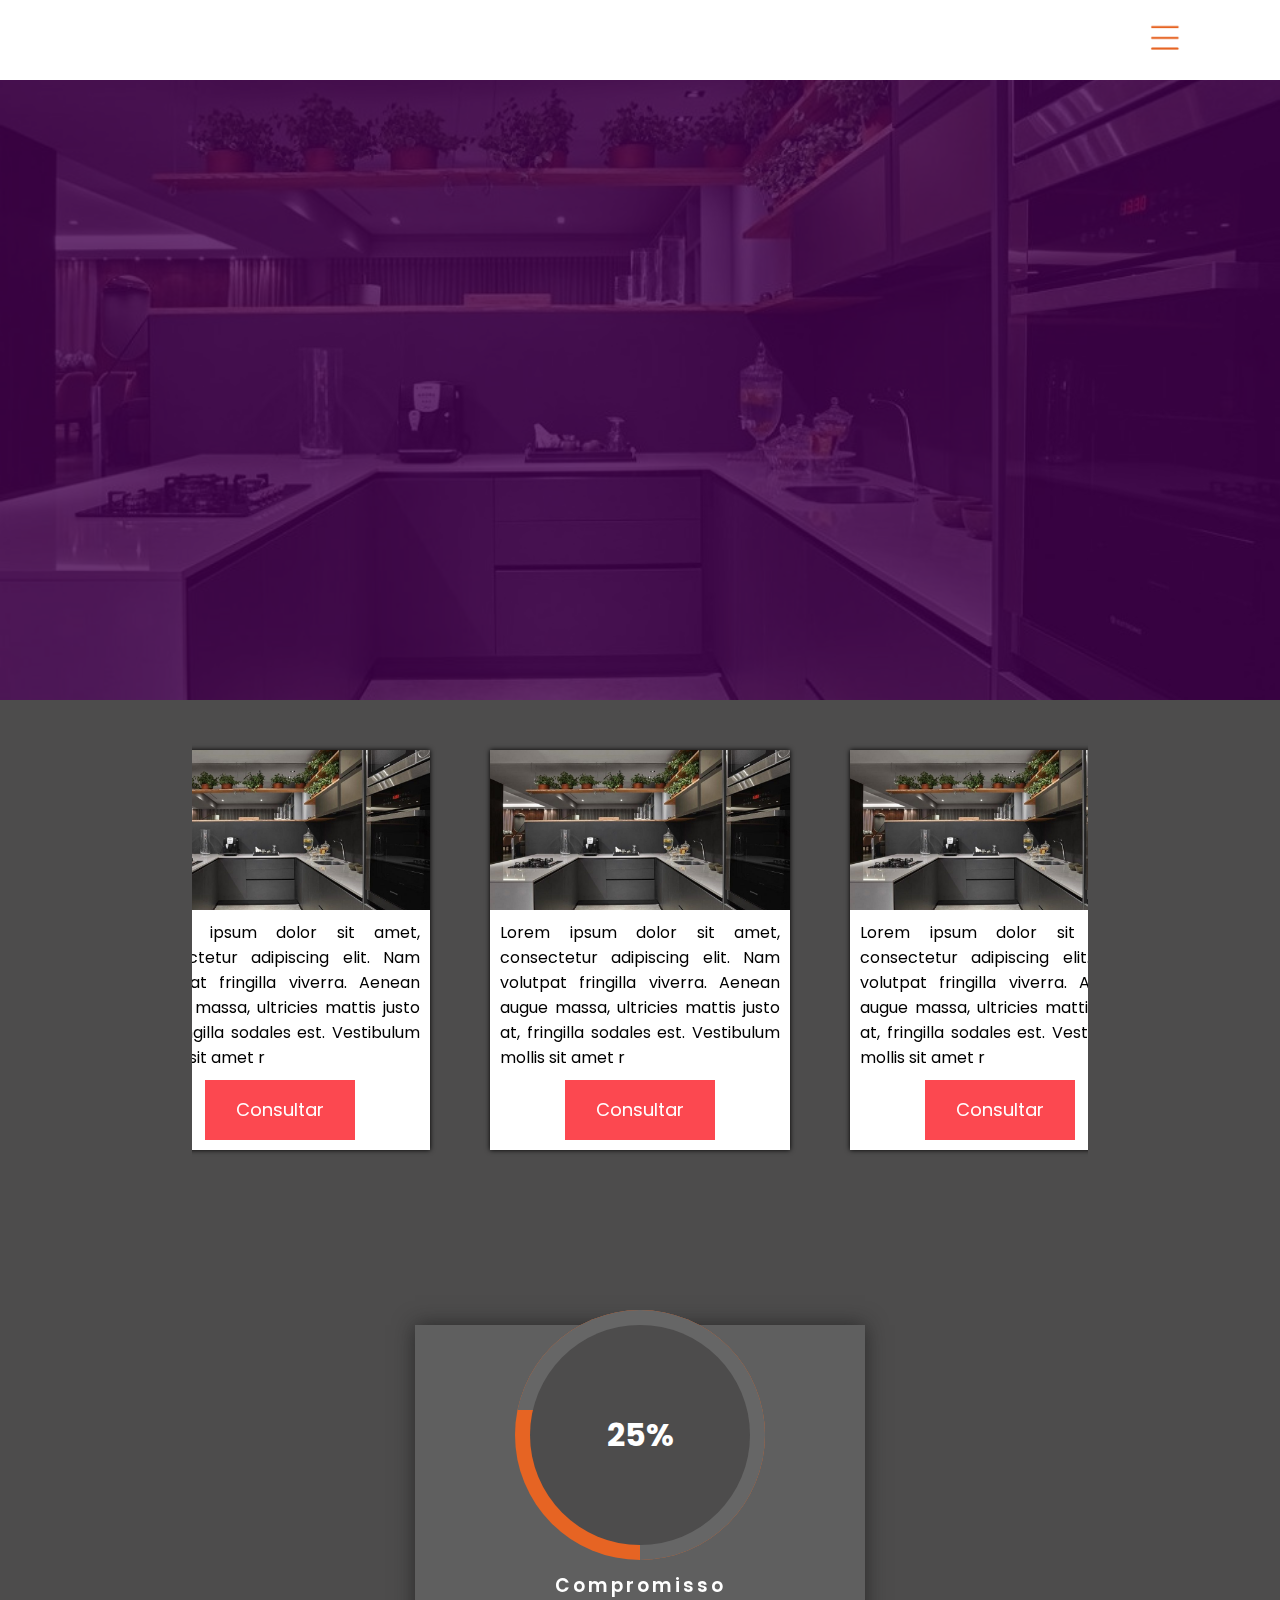
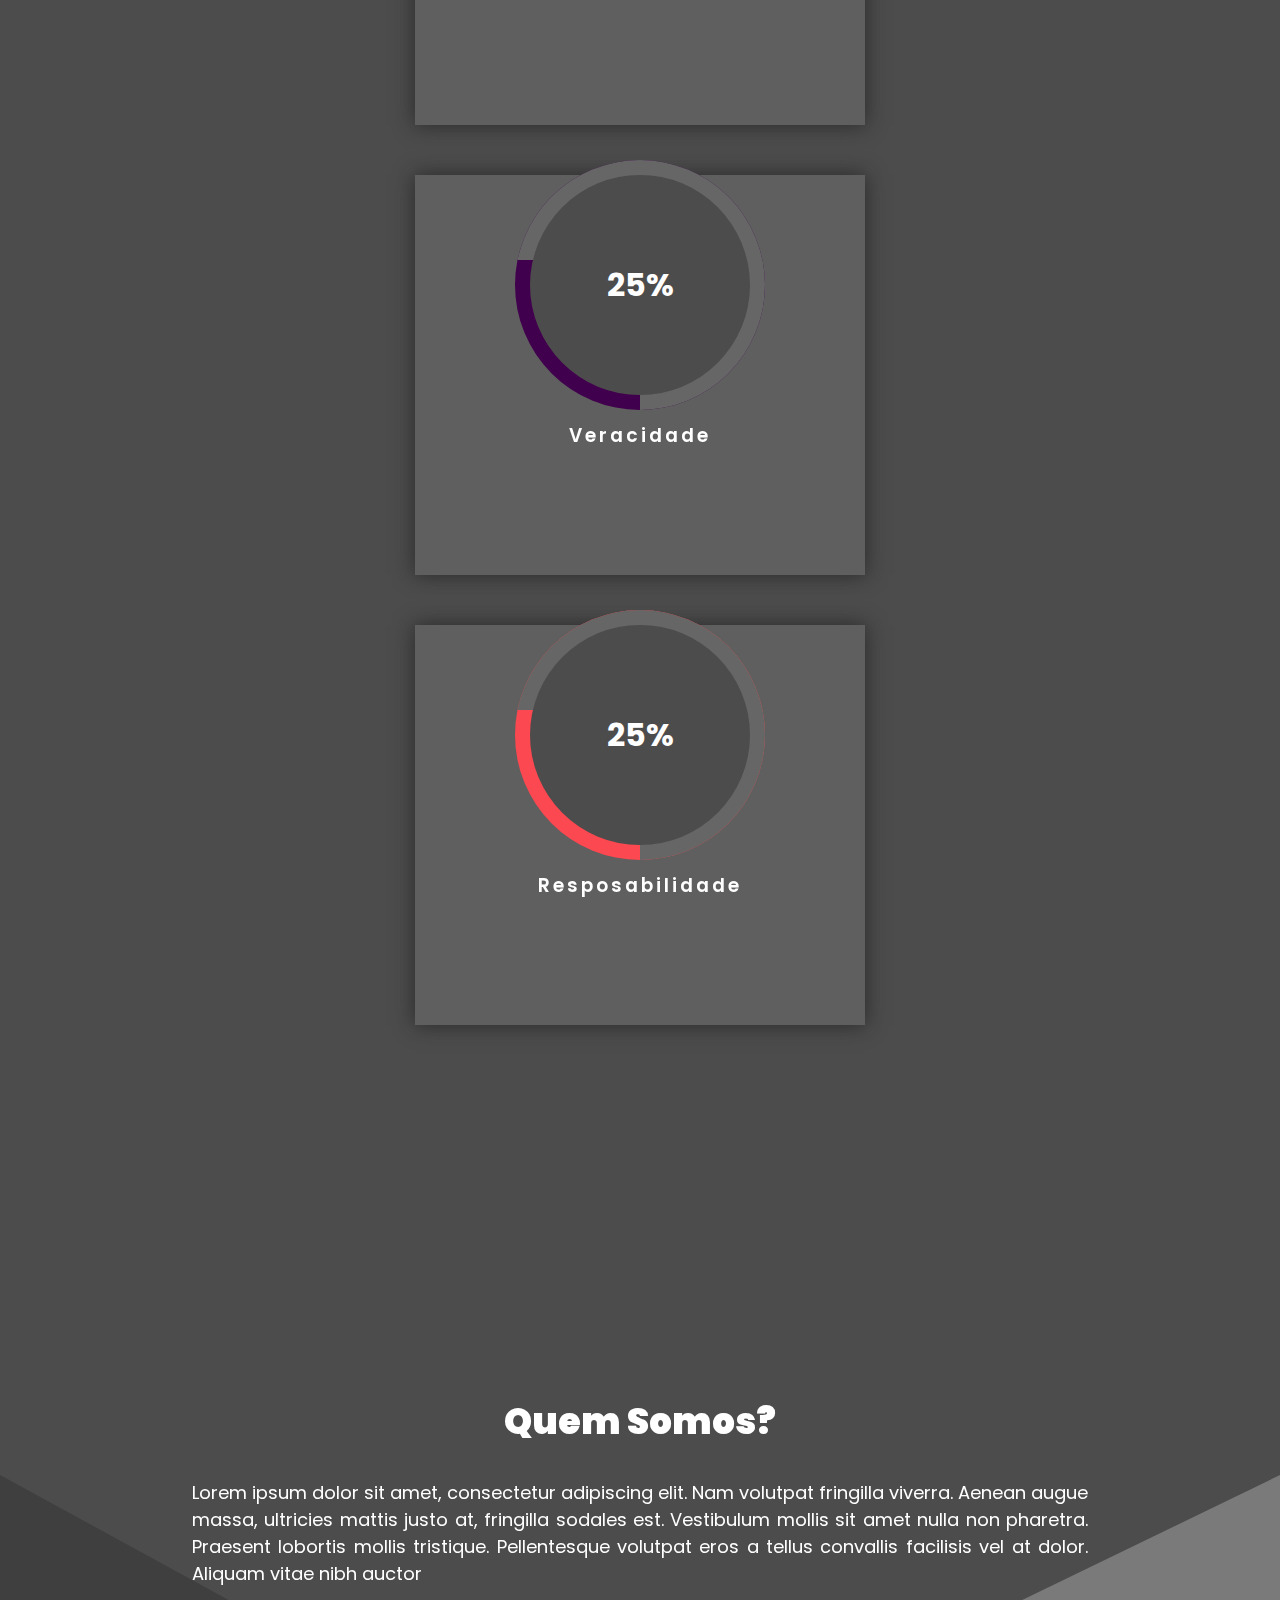
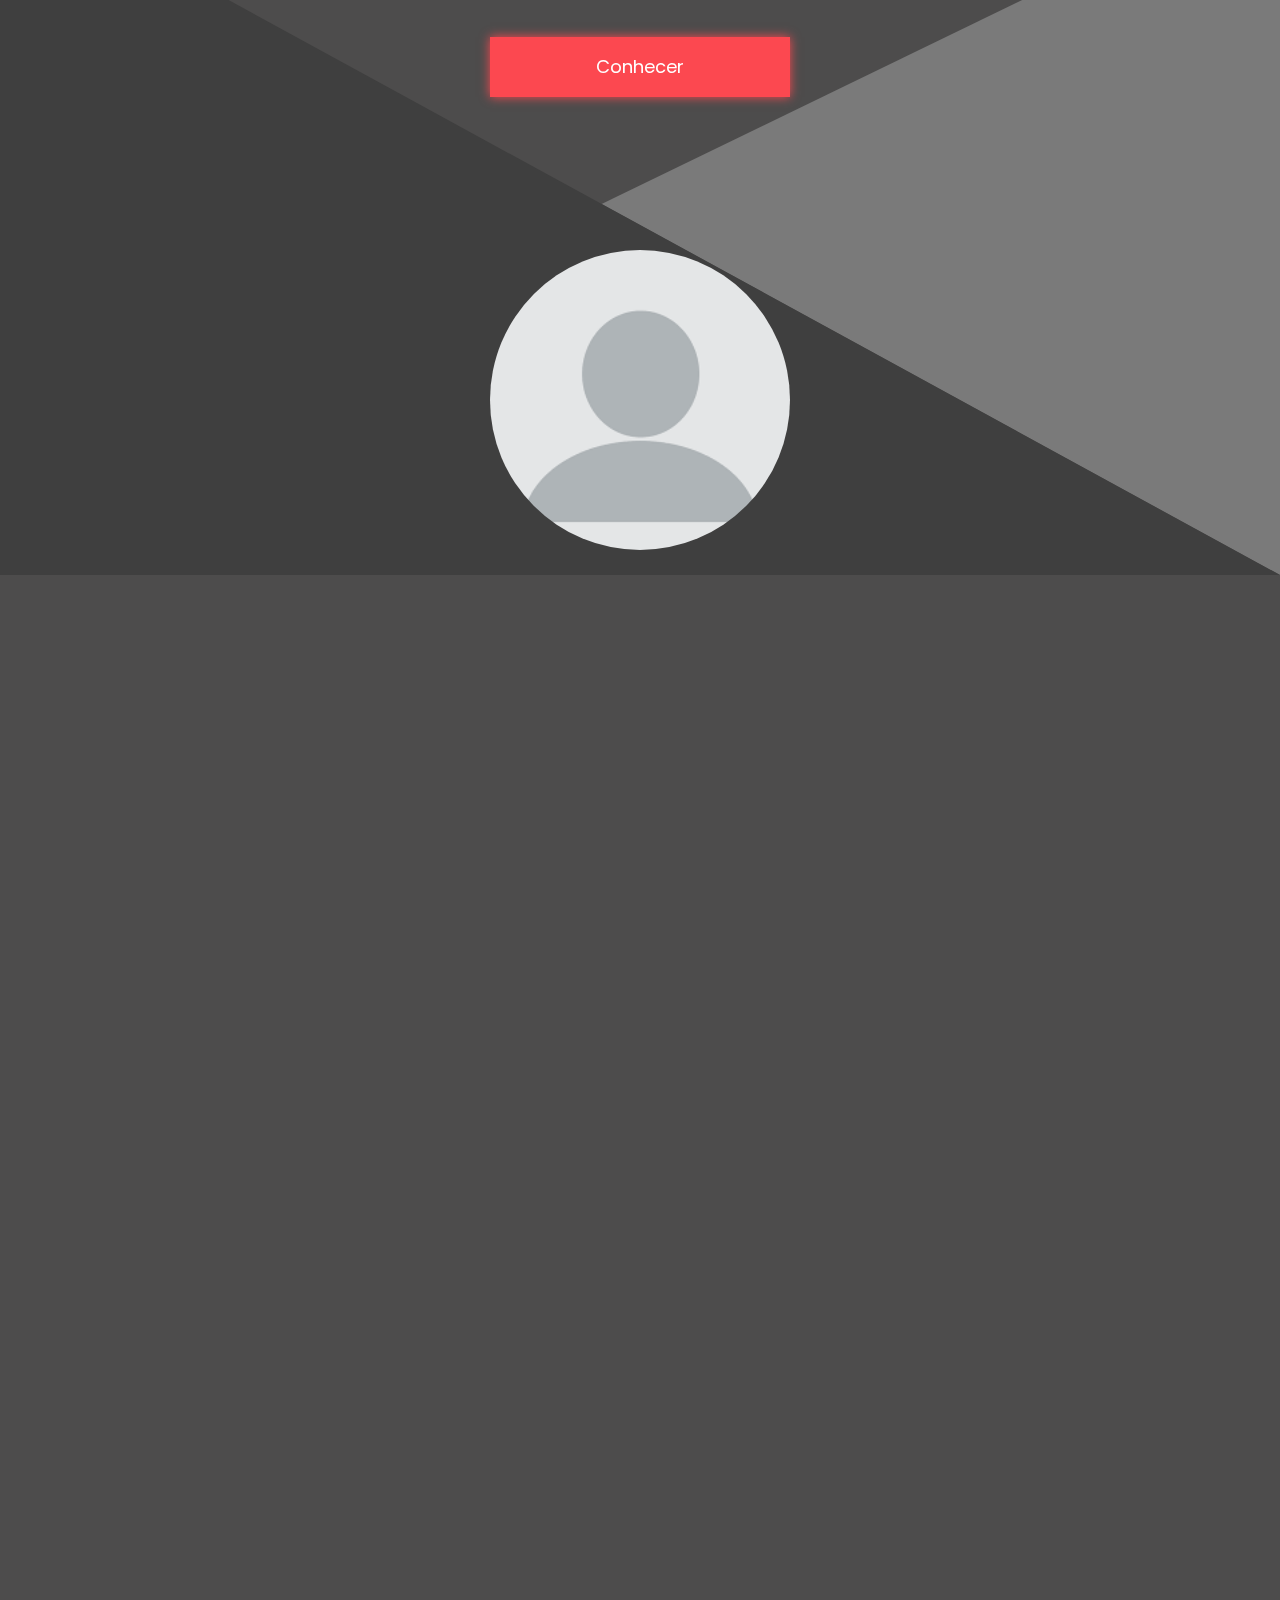
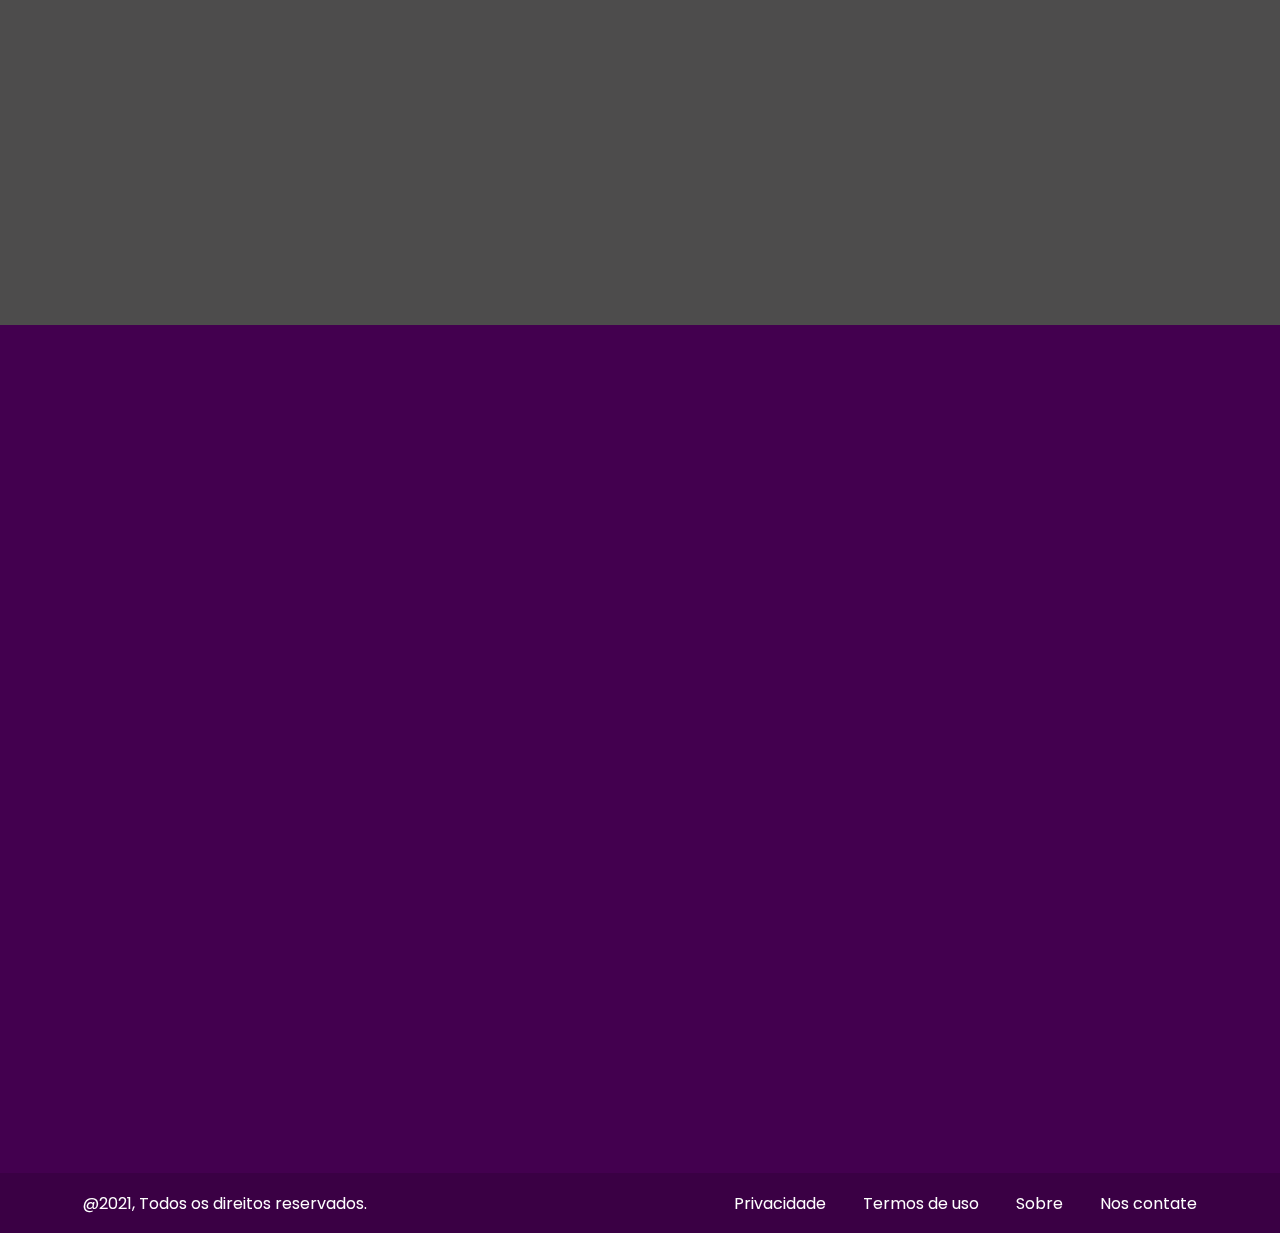
==== index.html @ 2733a9a0 "primeiro commit" ====
<!DOCTYPE html>
<html lang="en">
<head>
    <meta charset="UTF-8">
    <meta name="viewport" content="width=device-width, initial-scale=1.0">
    <link rel="stylesheet" href="css/styleMain.css">
    <link rel="stylesheet" href="css/styleFeed.css">
    <link rel="stylesheet" href="css/responsive.css">
    <link rel="stylesheet" href="css/circle.css">
    <link rel="stylesheet" href="css/furniture.css">
    <title>Central móveis</title>
</head>
<body>
    <div class="floating" id="contact-floating">
        <div class="contact-floating">
            <div class="x" >
                <img src="/img/close.png" alt="x" onclick="toggleDiv()">
            </div>
            <div class="logo">

            </div>
            <div class="align">
                
                <div class="contact">
                    <div class="whatsapp">
                        <img src="/img/whatsapp-logo.png" alt="WhatsApp">
                        <p>(XX) X XXXX XXXX</p>
                    </div>
                    <div class="instagram">
                        <img src="/img/instagram-logo.png" alt="Instagram">
                        <p>@XXXXXXXXXXXX</p>
                    </div>

                </div>
                <div class="loc">
                    <div class="txt">
                        <p>Ou venha nos fazer uma visita!</p>
                    </div>
                    <div class="location">
                        <img src="/img/loc.png" alt="loc">
                        <p>R. XXXXXXXX XXXX nº XXXX</p>
                    </div>
                </div>
            </div>
        </div>
    </div>
    <header id="header">
        <div class="menu">
            <nav class="nav-links">

                <ul class="menuHide">
                    <li><a href="">Home</a></li>
                    <li><a href="#furnitures">Produtos</a></li>
                    <li><a id="scrollSobre" href="#sobre">Sobre</a></li>
                    <li><a href ="#contact-floating" onclick = "toggleDiv()">Contatos </a></li >
                </ul>

                <ul id="menuOn">
                    <li><a href="">Home</a></li>
                    <li><a href="#furnitures">Produtos</a></li>
                    <li><a id="scrollSobre" href="#sobre">Sobre</a></li>
                    <li><a href="#contact-floating" onclick = "toggleDiv()">Contatos</a ></li >
                </ul>

                <div class="btn">
                    <a href="#post" class="a">
                        <button>
                            <p>Ver Produtos</p>
                        </button>
                    </a>
                </div>

                <div class="hamburguer">
                    <button onclick="menuOn();">
                        <img src="img/hamburguer.png" alt="">
                    </button>
                </div>

            </nav>
        </div>
    </header>
    
    <section class="image-scroll">
        <div class="container-message">
            <div class="image">
                <img class="imagem animation" src="img/cozinha.jpg" alt="sem corespondência">
                <img class="imagem" src="img/slide1.jfif" alt="sem corespondência">
                <img class="imagem" src="img/slide2.jfif" alt="sem corespondência">
                <img class="imagem" src="img/slide3.jfif" alt="sem corespondência">

                <div class="text">
                    <div class="txt">
                        <div class="title" style="display: none;">   
                            <p>Lorem ipsum libero aenean</p>
                        </div>
                        <div class="text-hover">
                            <p>Renove seus móveis</br>Pagando</p>
                        </div>
                        <div class="text-hover-2">
                            <p><strong>Barato</strong></p>
                        </div>
                    </div>
                    <a href="#post" class="a">
                        <div class="btn-hover" id="post">
                            <button>
                                <p>Ver Produtos</p>
                            </button>
                        </div>
                    </a>
                </div>
            </div>
        </div>
    </section>
    

    <div class="container-feed">
        <!-- <div>
            <h1>timeline</h1>
        </div> -->
        <div class="container-posts" >

            <div class="post" >

                <div id="backgroundImage" class="photo">
                    <img id="expandImage" onclick="expand();" src="/img/cozinha.jpg" alt="">
                </div>

                <div class="desc">
                    <p>Lorem ipsum dolor sit amet, consectetur
                    adipiscing elit. Nam volutpat fringilla viverra.
                    Aenean augue massa, ultricies mattis justo at, 
                    fringilla sodales est. Vestibulum mollis sit amet r</p>
                </div>
                <div class="button">
                    <button>
                        Consultar
                    </button>
                </div>
            </div>

            <div class="post">

                <div id="backgroundImage" class="photo">
                    <img id="expandImage" onclick="expand();" src="/img/cozinha.jpg" alt="">
                </div>

                <div class="desc">
                    <p>Lorem ipsum dolor sit amet, consectetur
                    adipiscing elit. Nam volutpat fringilla viverra.
                    Aenean augue massa, ultricies mattis justo at, 
                    fringilla sodales est. Vestibulum mollis sit amet r</p>
                </div>
                <div class="button">
                    <button>
                        Consultar
                    </button>
                </div>
            </div>

            <div class="post">

                <div id="backgroundImage" class="photo">
                    <img id="expandImage" onclick="expand();" src="/img/cozinha.jpg" alt="">
                </div>

                <div class="desc">
                    <p>Lorem ipsum dolor sit amet, consectetur
                    adipiscing elit. Nam volutpat fringilla viverra.
                    Aenean augue massa, ultricies mattis justo at, 
                    fringilla sodales est. Vestibulum mollis sit amet r</p>
                </div>
                <div class="button">
                    <button>
                        Consultar
                    </button>
                </div>
            </div>


            <div class="post">

                <div id="backgroundImage" class="photo">
                    <img id="expandImage" onclick="expand();" src="/img/cozinha.jpg" alt="">
                </div>

                <div class="desc">
                    <p>Lorem ipsum dolor sit amet, consectetur
                    adipiscing elit. Nam volutpat fringilla viverra.
                    Aenean augue massa, ultricies mattis justo at, 
                    fringilla sodales est. Vestibulum mollis sit amet r</p>
                </div>
                <div class="button">
                    <button>
                        Consultar
                    </button>
                </div>
            </div>


            <div class="post">

                <div id="backgroundImage" class="photo">
                    <img id="expandImage" onclick="expand();" src="/img/cozinha.jpg" alt="">
                </div>

                <div class="desc">
                    <p>Lorem ipsum dolor sit amet, consectetur
                    adipiscing elit. Nam volutpat fringilla viverra.
                    Aenean augue massa, ultricies mattis justo at, 
                    fringilla sodales est. Vestibulum mollis sit amet r</p>
                </div>
                <div class="button">
                    <button>
                        Consultar
                    </button>
                </div>
            </div>

            <div class="post">

                <div id="backgroundImage" class="photo">
                    <img id="expandImage" onclick="expand();" src="/img/cozinha.jpg" alt="">
                </div>

                <div class="desc">
                    <p>Lorem ipsum dolor sit amet, consectetur
                    adipiscing elit. Nam volutpat fringilla viverra.
                    Aenean augue massa, ultricies mattis justo at, 
                    fringilla sodales est. Vestibulum mollis sit amet r</p>
                </div>
                <div class="button">
                    <button>
                        Consultar
                    </button>
                </div>
            </div>


            <div class="post">

                <div id="backgroundImage" class="photo">
                    <img id="expandImage" onclick="expand();" src="/img/cozinha.jpg" alt="">
                </div>

                <div class="desc">
                    <p>Lorem ipsum dolor sit amet, consectetur
                    adipiscing elit. Nam volutpat fringilla viverra.
                    Aenean augue massa, ultricies mattis justo at, 
                    fringilla sodales est. Vestibulum mollis sit amet r</p>
                </div>
                <div class="button">
                    <button>
                        Consultar
                    </button>
                </div>
            </div>

            <div class="post">

                <div id="backgroundImage" class="photo">
                    <img id="expandImage" onclick="expand();" src="/img/cozinha.jpg" alt="">
                </div>

                <div class="desc">
                    <p>Lorem ipsum dolor sit amet, consectetur
                    adipiscing elit. Nam volutpat fringilla viverra.
                    Aenean augue massa, ultricies mattis justo at, 
                    fringilla sodales est. Vestibulum mollis sit amet r</p>
                </div>
                <div class="button">
                    <button>
                        Consultar
                    </button>
                </div>
            </div>

            <div class="post">

                <div id="backgroundImage" class="photo">
                    <img id="expandImage" onclick="expand();" src="/img/cozinha.jpg" alt="">
                </div>

                <div class="desc">
                    <p>Lorem ipsum dolor sit amet, consectetur
                    adipiscing elit. Nam volutpat fringilla viverra.
                    Aenean augue massa, ultricies mattis justo at, 
                    fringilla sodales est. Vestibulum mollis sit amet r</p>
                </div>
                <div class="button">
                    <button>
                        Consultar
                    </button>
                </div>
            </div>

        </div>
    </div>

    <section class="container-circle">
        <div class="container-main">
            <div class="card card-color">
                <div class="back-circle">

                    <div class="color-left left">
                        <div class="bar-progress color-progress"></div>
                    </div>

                    <div class="color-left right">
                        <div class="bar-progress color-progress"></div>
                    </div>
                    
                    <div class="progress ball">
                        <div>
                            <h1 style="color: white;" id="count1">0<span>%</span></h1>
                        </div>
    
                        <div class="name">
                            <h3>Compromisso</h3>
                        </div>
                    </div>
                </div>
            </div>

            <div class="card card-color1">
                <div class="back-circle">

                    <div class="color-midle left">
                        <div class="bar-progress color-progress"></div>
                    </div>

                    <div class="color-midle right">
                        <div class="bar-progress color-progress"></div>
                    </div>
                    
                    <div class="progress ball1">
                        <div>
                            <h1 style="color: white;" id="count2">0<span>%</span></h1>
                        </div>
    
                        <div class="name">
                            <h3>Veracidade</h3>
                        </div>
                    </div>
                </div>
            </div>

            <div class="card card-color2">
                <div class="back-circle">

                    <div class="left color-right">
                        <div class="bar-progress color-progress"></div>
                    </div>

                    <div class="right color-right">
                        <div class="bar-progress color-progress"></div>
                    </div>
                    
                    <div class="progress ball2">
                        <div>
                            <h1 style="color: white;" id="count3">0<span>%</span></h1>
                        </div>
    
                        <div class="name">
                            <h3>Resposabilidade</h3>
                        </div>
                    </div>


                </div>
            </div>

        </div>

        </div>
    </section>


    <div class="triangles">
        <div class="about-us">
            <div class="align">

                <div class="about-us-profile">
                    <h1><Strong>Quem Somos?</Strong></h1>

                    <p>Lorem ipsum dolor sit amet, consectetur
                        adipiscing elit. Nam volutpat fringilla viverra.
                        Aenean augue massa, ultricies mattis justo at, 
                        fringilla sodales est. Vestibulum mollis sit amet 
                        nulla non pharetra. Praesent lobortis mollis tristique. 
                        Pellentesque volutpat eros a tellus convallis facilisis 
                        vel at dolor. Aliquam vitae nibh auctor
                    </p>

                    <div class="button" onclick="toggleDiv()">
                        <button id="furnitures" >
                            Conhecer
                        </button>
                    </div>
                </div>

                <div class="perfil-photo">
                    <img src="/img/perfil.png" alt="sem corespondência">
                </div>
            </div>

        </div>
        <div class="rtriangle">
        </div>
        <div class="ltriangle">
        </div>
    </div>

    <div id="furniture" class="furniture-cont">
        <div class="container">
            <div class="house-fur">
                <div class="icon-house">
                    <img src="img/sofá.png" alt="">
                </div>
                <div class="text-house">
                    <p>Lorem ipsum dolor sit amet, consectetur
                        adipiscing elit. Nam volutpat fringilla viverra.
                        Aenean augue massa, ultricies mattis justo at, 
                        fringilla sodales est. nulla non pharetra. Praesent lobortis mollis tristique. 
                        Pellentesque volutpat eros a tellus convallis facilisis 
                        vel at dolor. Aliquam vitae nibh auctoVestibulum mollis sit amet 
                        nulla non pharetra. Praesent lobortis mollis tristique. </p>
                </div>
            </div>

            <div class="balcony-fur">
                <div class="icon-house">
                    <img src="img/mesa.png" alt="">
                </div>
                <div class="text-house">
                    <p>Lorem ipsum dolor sit amet, consectetur
                        adipiscing elit. Nam volutpat fringilla viverra.
                        Aenean augue massa, ultricies mattis justo at, 
                        fringilla sodales est. nulla non pharetra. Praesent lobortis mollis tristique. 
                        Pellentesque volutpat eros a tellus convallis facilisis 
                        vel at dolor. Aliquam vitae nibh auctoVestibulum mollis sit amet 
                        nulla non pharetra. Praesent lobortis mollis tristique. </p>
                </div>
            </div>
        </div>
    </div>

    <footer>
        <div class="container-footer">


            <div class="emailbox">
                <input type="text" placeholder="Email">
                <input type="email" placeholder="Nome">
                <div class="doubt" contenteditable="true">
                    <p id="hide">Duvidas</p>
                </div>
                <div class="btnEnviar">
                    <button>
                        <p>Enviar</p>
                    </button>
                </div>
            </div>


            <div id="sobre" class="about">
                <h1>Sobre</h1>
                <p>
                    Lorem ipsum dolor sit amet, consectetur
                    adipiscing elit. Nam volutpat fringilla viverra.
                    Aenean augue massa, ultricies mattis justo at, 
                    fringilla sodales est. Vestibulum mollis sit amet 
                    nulla non pharetra. Praesent lobortis mollis tristique. 
                    Pellentesque volutpat eros a tellus convallis facilisis 
                    vel at dolor. Aliquam vitae nibh auctor
                </p>
            </div>
        

        </div>
        <div class="container-copy">
            <div class="copy">
                <a>@2021, Todos os direitos reservados.</p>
            </div>
            <div class="options">
                <a href="#">Privacidade</a>
                <a href="#">Termos de uso</p>
                <a href="#">Sobre</p>
                <a href="#">Nos contate</a>
            </div>
        </div>
    </footer>
    <script src="script/animationImage.js"></script>
</body>
</html>
---- css/styleMain.css ----
@import url('https://fonts.googleapis.com/css2?family=Poppins:wght@300&display=swap');


*{
    margin: 0;
    padding: 0;
}

a{
    text-decoration: none;
}

p,
a,
h1,
textarea,
input{
    font-family: 'poppins';
}



body{
    background-color: #4D4C4C;
    overflow: hidden;
}

header{
    width: 100vw;
    height: 80px;
    display: flex;
    align-items: center;
    background-color: white;
    transition: 0.5s;
    z-index: 100000;
    position: fixed;
}


header>.menu{
    width: 100vw;
    height: 80px;
    display: flex;
    justify-content: flex-end;
    align-items: center;
    background-color: white;
}

header>.menu>.nav-links{
    width: auto;
    height: auto;
    display: flex;
    align-items: center;
    margin-right: 100px;
}

header>.menu>.nav-links>.menuHide{
    display: flex;
    align-items: center;
    width: auto;
    height: auto;
    position: relative;
    left: 130px;
}

header>.menu>.nav-links>#menuOn{
    visibility: hidden;
    transition:0.5s;
}

header>.menu>.nav-links> ul > li{
    display: flex;
    align-items: center;
    list-style: none;
    padding-right: 20px;
    padding-left: 20px;
    height: 76px;
    transition: 0.2s;
    cursor: pointer;
}

header>.menu>.nav-links> ul > li:hover{
    border-bottom: 3px inset #fc4850 ;
}

header>.menu>.nav-links> ul > li:hover a{
    color: #fc4850;
}

header>.menu>.nav-links> ul > li > a{
    color: black;
    text-decoration: none;
    font-size: 1em;
}

header>.menu>.nav-links>.btn>.a{
    width: auto;
    height: auto;
    visibility: visible;
}

header>.menu>.nav-links>.btn>.a> button{
    background-color: transparent;
    border: 1px solid #fc4850;
    background-color: #fc4850;
    border-radius: 7px;
    width: 100px;
    height: 45px;
    cursor: pointer;
    outline: 0;
    margin-left: 20px;
    transition: 0.4s;
}

header>.menu>.nav-links>.hamburguer{
    width: auto;
    height: auto;
    visibility: hidden;
}

header>.menu>.nav-links>.hamburguer> button{
    border: none;
    background-color: transparent;
    outline: 0;
    cursor: pointer;
}   

header>.menu>.nav-links>.hamburguer> button img{
    width: 30px;
    height: 30px;
}

header>.menu>.nav-links>.btn>.a> button:hover{
    background-color: white;
    border: 1px solid #fc4850;
}

header>.menu>.nav-links>.btn>.a> button:hover> p{
    color: #fc4850;
}

header>.menu>.nav-links>.btn>.a> button > p{
    color: white;
    transition: 0.2s;
}

/* ###################################################### image scroll ###################################################### */

section{
    height: auto;
    width: auto;
}


section >.container-message{
    width: auto;
    height: auto;
    background-color: #43004F;
}

section >.container-message>.image{
    height: 700px;
    width: 100vw;
    display: inline-flex;
    justify-content: center;
    align-items: center;
}

section>.container-message>.image> img{
    opacity: 0;
    position: absolute;
    height: 700px;
    width: 100vw;
    background-repeat: no-repeat;
    transition: 1s;
}

section>.container-message>.image>.animation{
    opacity: 0.2;
}

section>.container-message>.image>.text{
    display: flex;
    justify-content: center;
    align-items: center;
    flex-direction: column;
}

section>.container-message>.image>.text>.title{
    height: auto;
    width: auto;
    position: relative;
    transform: translateY(30px);
    animation: animate 1s;
    animation-iteration-count: 1;
    animation-delay: 0.6s;
    animation-fill-mode: forwards;
    opacity: 0;
    transition: 0.3s;
}
section>.container-message>.image>.text>.title> p{
    font-size: 1.5em;
    color: white;
}

section>.container-message>.image>.text>.txt{
    display: flex;
    justify-content: center;
    align-items: center;
}

section>.container-message>.image>.text>.txt>.text-hover{
    height: auto;
    width: auto;
    transform: translateY(60px);
    animation: animate 1s;
    animation-iteration-count: 1;
    animation-delay: 1.2s;
    animation-fill-mode: forwards;
    margin-top: 15px;
    opacity: 0;
    transition: 0.3s;
    animation-timing-function: ease;
    width: auto;
    text-align: end;
}


section>.container-message>.image>.text>.txt>.text-hover-2{
    height: auto;
    width: auto;
    transform: translateY(60px);
    animation: animate 1s;
    animation-iteration-count: 1;
    animation-delay: 1.2s;
    animation-fill-mode: forwards;
    margin-top: 15px;
    opacity: 0;
    transition: 0.3s;
    animation-timing-function: ease;
    
}

section>.container-message>.image>.text>.txt>.text-hover>p{
    font-size: 2em;
    color: white;  
}

section>.container-message>.image>.text>.txt>.text-hover-2>p{
    font-size: 6em;
    color: #E66423;  
}
section>.container-message>.image>.text>.a>.btn-hover{
    height: auto;
    width: 100%;
    display:flex;
    justify-content: center;
    transform: translateY(100px);
    animation: animate 1s;
    animation-iteration-count: 1;
    animation-delay: 1.8s;
    animation-fill-mode: forwards;
    opacity: 0;
    transition: 0.3s;
    margin-top: 20px ;
}

section>.container-message>.image>.text>.a>.btn-hover> button{
    background-color: #fc4850;
    border: none;
    height: 50px;
    width: 300px;
    outline: none;
    transform: skew(-30deg);
    cursor: pointer;
    transition: 0.4s;
}

section>.container-message>.image>.text>.a>.btn-hover> button:hover{
    transform: skew(30deg);
    background-color: white;
}

section>.container-message>.image>.text>.a>.btn-hover> button > p{
    color: white;
    font-size: 1.3em;
    transform: skew(30deg);
}
section>.container-message>.image>.text>.a>.btn-hover> button:hover > p{
    color: #fc4850;
    transform: skew(-30deg);
    
}


@keyframes animate{
    100%{
        transform: translateY(50px);
        opacity: 1;
    }
}
---- css/styleFeed.css ----
/* div{
    border: 1px solid blue;
} */

::-webkit-scrollbar {
    width: 5px;
    background-color:#747474;
}
  
::-webkit-scrollbar-thumb {
    -webkit-border-radius: 10px;
    border-radius: 10px;
    background: #fc4850;
    position: absolute;
}

html{
    overflow-x: hidden;
    scroll-behavior: smooth;
}
/* /////////////////////////////////////// SCROLL ////////////////////////////////////////// */

body>.container-feed>.container-posts>.space{
    background-color: white;
    width: 600px;
    height: 400px;
    margin-bottom: 25px;
    display: flex;
    justify-content: center;
    flex-direction: column;
    margin-top: 50px;
    margin-left: 30px;
    margin-right: 30px;
    box-shadow: 0px 0px 5px black;
}

body>.container-feed{
    display: flex;
    flex-direction: column;
    align-items: center;
}

body>.container-feed{
    display: flex;
    width: 100vw;
    height: auto;
    justify-content: center;
}

body>.container-feed> div> h1{
    color: white;
    display: flex;
    justify-content: center;
    padding: 15px;
    width: auto;
    height: auto;
}

body>.container-feed>.container-posts{
    width: 70%;
    min-width: 450px;
    height: auto;
    display: flex;
    justify-content: center;
    overflow-x: scroll;
}

body>.container-feed>.container-posts::-webkit-scrollbar{
    -webkit-border-radius: 10px;
    border-radius: 10px;
    position: absolute;
    height: 8px;
}

body>.container-feed>.container-posts>.post{
    background-color: white;
    width: 300px;
    height: 400px;
    margin-bottom: 25px;
    display: flex;
    justify-content: center;
    flex-direction: column;
    margin-top: 50px;
    margin-left: 30px;
    margin-right: 30px;
    box-shadow: 0px 0px 5px black;
}

body>.container-feed>.container-posts>.post>.photo{
    display: flex;
    justify-content: center;
}

body>.container-feed>.container-posts>.post>.expandImage{
    width: 100%;
    height: 100%;
    background-color: rgb(0, 0, 0, 0.5);
    position: fixed;
    left: 0;
    top: 0;
    right: 0;
    display: flex;
    justify-content: center;
    align-items: center;
    z-index: 10000;
}

body>.container-feed>.container-posts>.post>.photo>.imgOn{
    opacity: 1;
    width: 1100px;
    height: 800px;
}

body>.container-feed>.container-posts>.post>.photo>img{
    width:300px;
    height: auto;
    cursor: pointer;
}

body>.container-feed>.container-posts>.post>.desc>p{
    margin: 10px;
    text-align: justify;
}

body>.container-feed>.container-posts>.post>.button {  
    display: flex;
    justify-content: center;
}

body>.container-feed>.container-posts>.post>.button>button{
    width: 150px;
    border-radius: 0;
    background-color: #fc4850;
    border: none;
    height: 60px;
    color: white;
    font-family: 'poppins';
    font-size: large;
    margin-bottom: 10px;
    cursor: pointer;
    transition: 0.4s;
}

body>.container-feed>.container-posts>.post>.button>button:hover{
    background-color: white;
    border: 1px solid #fc4850;
    color: #fc4850;
}

body>.triangles{
    width: 100vw;
    border-top:100px;
    height: 800px;
    display: flex;
    color: white;
    justify-content: center;
    align-items: center;
}

body>.triangles>.about-us>.align>.about-us-profile{
    width: 500px;
    min-width: 200px;
    height: 450px;
    display: flex;
    flex-direction: column;
    justify-content: center;
    text-align: justify;
    font-size: large;
}

body>.triangles>.about-us>.align>.about-us-profile> p{
    margin-top: 30px;
}

body>.triangles>.about-us>.align>.perfil-photo{
    height: 450px;
    width: auto;
    display: flex;
    align-items:center;
}

body>.triangles>.about-us>.align>.perfil-photo>img{
    border-radius: 100%;
    width: 300px;
    height: 300px;
}

body>.triangles>.rtriangle{
    position: absolute;
    width: 100%;
    height: 700px;
    background-color: #7a7a7a;
    clip-path: polygon(100% 100%, 47% 47%, 100% 0);
    z-index: -1;
}
body>.triangles>.ltriangle{
    position: absolute;
    width: 100%;
    height: 700px;
    background-color: #3f3f3f;
    clip-path: polygon(100% 100%, 0% 100%, 0 0);
    z-index: -1;
}

body>.triangles>.about-us{
    width: 70%;
    height: 450px;
}

body>.triangles>.about-us>.align>.about-us-profile>.button>button{
    width: 300px;
    border-radius: 0;
    background-color: #fc4850;
    border: none;
    height: 60px;
    color: white;
    font-family: 'poppins';
    font-size: large;
    margin-bottom: 10px;
    cursor: pointer;
    transition: 0.4s;
    box-shadow: 0px 0px 10px #fc4850;
}

body>.triangles>.about-us>.align>.about-us-profile>.button>button:hover{
    background-color: transparent;
    border: 1px solid #fc4850;
    color: #ffffff;
}
body>.triangles>.about-us>.align>.about-us-profile>.button{
    margin-top: 50px;
}

body>.triangles>.about-us>.align{
    display: flex;
    flex-wrap: wrap;
    justify-content:space-between;
}

body>.triangles>.about-us>.align>{
    margin: 15px;
    width: auto;
}

/* /////////////////////////////////////// FOOTER ////////////////////////////////////////// */



footer>.container-footer{
    background-color: #43004F;
    width: 100vw;
    height: auto;
    display: flex;
    margin-top: 100px ;
    align-items: center;
    justify-content: space-around;
    padding-bottom: 15px;
}


footer>.container-footer>.emailbox{
    background-color: white;
    width: 500px;
    height: 300px;
    padding: 15px;
    display: flex;
    flex-direction: column;
    justify-content: center;
    align-items: center;
    margin-top: 100px ;
    margin-bottom: 100px ;
    
}

footer>.container-footer>.emailbox{
    color: #E66423;
}

footer>.container-footer>.emailbox>input{
    width: 400px;
    min-width: 200px;
    border-radius: 3px;
    border: 1px solid #E66423;
    outline: 0;
    height: 4vh;
    background-color: transparent;
    box-shadow: 0px 0px 3px #E66423;
    margin-top: 20px;
}

footer>.container-footer>.emailbox>input:nth-child(1){
    margin-top: 0px;
}


footer>.container-footer>.emailbox>input::placeholder{
    font-family: "poppins";
    color: #E66423 ;
    position: relative;
    left: 20px;
}

footer>.container-footer>.emailbox>.doubt{
    height: 80px;
    width: 400px;
    border: 1px solid #E66423;
    box-shadow: 0px 0px 3px #E66423;
    font-family: poppins;
    outline: 0;
    margin-top: 20px;
}

footer>.container-footer>.emailbox>.doubt> p{
    margin-left: 20px;
}

footer>.container-footer>.emailbox>.btnEnviar{
    height: auto;
    width: auto;
    margin-top: 30px;
}

footer>.container-footer>.emailbox>.btnEnviar button{
    background-color: transparent;
    border: 2px solid #E66423;
    width: 200px;
    height: 40px;
    transition: 0.5s;
    outline: 0;
    cursor: pointer;
    transform: skew(20deg);
}

footer>.container-footer>.emailbox>.btnEnviar button p{
    color: #E66423;
    font-weight: bold;
    transition: 0.5s;
    transform: skew(-20deg);
}

footer>.container-footer>.emailbox>.btnEnviar button:hover p{
    color: white;
    transform: skew(20deg);
}

footer>.container-footer>.emailbox>.btnEnviar button:hover{
    background-color: #E66423;
    transform: skew(-20deg);
}

footer>.container-footer>.about{
    width: 500px;
    height: auto;
    visibility: hidden;
    margin-left: 200px;
    transition: 0.8s;
    margin-top: 50px;
    margin-bottom: 80px;
    display: flex;
    justify-content: center;
    align-items: center;
    flex-direction: column;
}

footer>.container-footer>.about>h1{
    height: auto;
    color: #E66423;
    display: flex;
}

footer>.container-footer>.about>p{
    color: white;  
    text-align: justify;
}

footer>.container-copy{
    display: flex;
    justify-content:space-around;
    background-color: #3a0044;
    align-content: center;
    height: 60px;
    align-items: center;
}

footer>.container-copy>.copy{
    display: flex;
    color: white;
    width: fit-content;
}

footer>.container-copy>.options{
    display: flex;
    justify-content: space-between;
    width: 500px;
}
footer>.container-copy>.options>a{
    text-decoration: none;
    color: white;
}

footer>.container-footer>.about.sobreAnimation{
    opacity: 1;
    visibility: visible;
    margin-left: -0px;
}

/* //////////////////////////////////// floating ////////////////////////////////// */

body>.floating{
    position: fixed;
    display: flex;
    width: 100vw;
    height: 100vh;
    justify-content: center;
    align-items: center;
    background-color: #343434d3;
    z-index: -10;
    /* display: none; */
    opacity: 0;
    transition: opacity 0.5s ease;
}

body>.floating.hide{
    /* display: flex; */
    opacity: 1;
    z-index: 50;
}

body>.floating>.contact-floating{
    width: 70vw;
    height: 500px;
    margin-top: 100px;
    background-color: white;
    box-shadow: 0px 0px 10px; 
}

body>.floating>.contact-floating>.x{
    height: fit-content;
    width: auto;
    display: flex;
    justify-content: flex-end;
    
    margin: 10px;
}

body>.floating>.contact-floating>.x>img{
    width: 15px;
    cursor: pointer;
}


body>.floating>.contact-floating>.logo{
    margin: 30px;
    height: 80px;
}

body>.floating>.contact-floating>.align>.contact>.whatsapp{
    display: flex;
    align-items: center;
    justify-content: space-between;
    width: 250px;
    margin-top: 35px;
    margin-bottom: 35px;
    margin-top: 90px;
    
}

body>.floating>.contact-floating>.align>.contact>.whatsapp>img{
    width: 50px;
}

body>.floating>.contact-floating>.align>.contact>.instagram{
    display: flex;
    align-items: center;
    justify-content: space-between;
    width: 250px;
    margin-top: 35px;
    margin-bottom: 35px;
}

body>.floating>.contact-floating>.align>.contact>.instagram>img{
    width: 50px;
}

body>.floating>.contact-floating>.align>.contact>.whatsapp>p{
    font-size: larger;
}

body>.floating>.contact-floating>.align>.contact>.instagram>p{
    font-size: larger;
}

body>.floating>.contact-floating>.align>.contact{
    width: 320px;
}

body>.floating>.contact-floating>.align>.loc{
    width: 320px;
}

body>.floating>.contact-floating>.align{
    display: flex;
    justify-content: space-around;
}

body>.floating>.contact-floating>.align>.loc>.txt>p{
    font-size: larger;
}

body>.floating>.contact-floating>.align>.loc>.txt{
    margin-top: 100px;
    display: flex;
    justify-content: center;
}

body>.floating>.contact-floating>.align>.loc>.location>img{
    width: auto;
    height: 50px;
}

body>.floating>.contact-floating>.align>.loc>.location{
    display: flex;
    align-items: center;
    justify-content: space-around;
    margin-top: 45px;
}

body>.floating>.contact-floating>.align>.loc>.location>p{
    font-size: larger;
}
---- css/responsive.css ----
@media only screen and (max-width: 1500px){

    header>.menu>.nav-links> ul{
        visibility: hidden;
    }

    header>.menu>.nav-links>.menuOn{
        z-index: 10000;
    }

    header>.menu>.nav-links>.showMenu{
        width: 100vw;
        height: 100vh;
        position: absolute;
        background-color: white;
        left: 0;
        top: 0;
        right: 0;
        display: flex;
        justify-content: center;
        align-items: center;
        flex-direction: column;
    }

    header>.menu>.nav-links>.btn> button{
        visibility: hidden;
    }

    header>.menu>.nav-links>.hamburguer{
        visibility: visible;
        z-index: 100;
        margin-right: 0px;
    }
    header>.menu>.nav-links>.btn>.a{
        visibility: hidden;
    }

    /* footer */

    footer>.container-footer{
        display: flex;
        flex-direction: column;
        justify-content: center;
        align-items: center;
    }

    footer>.container-footer>.about{
        margin-top: 100px;
        width: 70vw;
    }

    footer>.container-footer>.emailbox{
        transform: translateX(-200px);
        visibility: hidden;
        transition: 0.8s;
        width: 70vw;
    }
    footer>.container-footer>.emailbox>input{
        width: 45vw;
    }

    footer>.container-footer>.emailbox>.doubt{
        width: 45vw;
    }

    footer>.container-footer>.animationEmail{
        transform: translateX(0px);
        visibility: visible;
    }

    section.container-circle{
        height: auto;
        display: flex;
        align-items: flex-start;
        margin-bottom: 350px;
    }

    section.container-circle>.container-main{
        height: auto;
        flex-wrap: wrap;
        justify-content: center;
        align-items: center;
    }

    section.container-circle>.container-main>.card{
        margin-bottom: 50px;
        width: 450px;
    }

    body>.triangles>.about-us{
        height:auto;
        margin-bottom: 100px;
    }

    body>.triangles>.about-us>.align>.about-us-profile{
        justify-content: center;
        align-items: center;
        width: 100vw;
    }

    body>.triangles>.about-us>.align>.perfil-photo{
        height: 450px;
        width: 100vw;
        justify-content: center;
    }

    #furniture{
        height: 900px;
        margin-bottom: 300px;
    }

    .furniture-cont>.container>.house-fur{
        display: flex;
        flex-wrap: wrap;
        justify-content: center;
        margin-bottom: 100px;
    }

    .furniture-cont>.container>.balcony-fur{
        flex-wrap: wrap;
        justify-content: center;
    }

    .furniture-cont>.container>.house-fur>.text-house>p{
        font-size: 2vw;
        text-align: center;
    }
    
    .furniture-cont>.container>.balcony-fur>.text-house>p{
        font-size: 2vw;
        text-align: center;
    }

    .furniture-cont>.container>.house-fur>.icon-house{
        margin-left: 50px;
        height: 100px;
    }

    .furniture-cont>.container>.balcony-fur>.icon-house{
        height: 1000px;
        margin-left: 50px;
    }
}

@media only screen and (max-width: 700px){
    #furniture{
        margin-bottom: 0px;
    }
    section>.container-message>.image>.text>.txt{
        flex-direction: column;
    }

    .furniture-cont>.container>.house-fur>.text-house>p{
        font-size: 12px;
    }
    
    .furniture-cont>.container>.balcony-fur>.text-house>p{
        font-size: 12px;
    }

    .furniture-cont>.container>.house-fur{
        margin-bottom: 0px;
    }
    .furniture-cont>.container>.house-fur>.icon-house{
        height: 100px;
    }

    header>.menu>.nav-links>.hamburguer{
        position: relative;
        left: 70px;
    }
}


@media only screen and (min-width: 1000px){
    header>.menu>.nav-links>#menuOn{
       display: none ;
    }

    header>.menu>.nav-links>.menuHide{
        margin-right: 120px;
    }
}
---- css/circle.css ----
@import url('https://fonts.googleapis.com/css2?family=Poppins:wght@300&display=swap');

*{
    padding:0;
    margin: 0;
}

.container-circle{
    width: 100vw;
    height: 500px;
    display: flex;
    justify-content: center;
    align-items: center;
    margin-top: 150px;
}

.container-circle>.container-main{
    width: 70%;
    height: 1000px;
    display: flex;
    justify-content: space-between;
    align-items: center;
}

.container-circle>.container-main>.card{
    width: 350px;
    height:400px;
    transition: width 0.5s;
    background-color: #5f5f5f;
    display: flex;
    justify-content: center;
    box-shadow: 0px 0px 20px rgb(26, 26, 26, 0.7);
    cursor: pointer;
}

.container-circle>.container-main>.card>.back-circle{
    width: 220px;
    height: 220px;
    position: absolute;
    background-color: transparent;
    display: flex;
    justify-content: center;
    align-items: center;
}


.container-circle>.container-main>.card>.back-circle>.left{
    height: 250px;
    width: 250px;
    background-color: rgb(102, 102, 102);
    position: absolute;
    border-radius: 100%;
    clip: rect(0px 125px 1000px 0px);
}

.container-circle>.container-main>.card>.back-circle>.left>.bar-progress{
    height: 250px;
    width: 250px;
    -webkit-border-radius: 100%;
    position: absolute;
    clip: rect(0px 125px 100px 0px);
    animation: anima 2s linear both;
    transform: rotate(0deg);
}


@keyframes anima{
    100%{
        transform: rotate(180deg);
    }
}

.container-circle>.container-main>.card>.back-circle>.right{
    height: 250px;
    width: 250px;
    background-color: rgb(102, 102, 102);
    border-radius: 100%;
    position: absolute;
    clip: rect(0px 125px 1000px 0px);
    transform: rotate(180deg);
}

.container-circle>.container-main>.card>.back-circle>.right>.bar-progress{
    height: 250px;
    width: 250px;
    -webkit-border-radius: 100%;
    position: absolute;
    clip: rect(0px 125px 1000px 0px);
    animation: rotation 2s linear both;
    animation-delay: 0.9s;
}

@keyframes rotation{
    100%{
        transform: rotate(180deg);
    }
}

.container-circle>.container-main>.card>.back-circle>.progress{
    width: 220px;
    height: 220px;
    z-index: 10;
    -webkit-border-radius: 100%;
    clip: rect(0px, 110px, 100px, 0px);
    background-color: #4D4C4C;
    display: flex;
    justify-content: center;
    align-items: center;
}

/* ////////////// COLORS /////////////// */

.container-circle>.container-main>.card>.back-circle>.color-left{
    background-color: #E66423;
}

.container-circle>.container-main>.card>.back-circle>.color-midle{
    background-color: rgb(65, 0, 77);
}

.container-circle>.container-main>.card>.back-circle>.color-right{
    background-color: #fc4850;
}

.container-circle>.container-main>.card>.back-circle>.color-left>.color-progress,
.container-circle>.container-main>.card>.back-circle>.color-midle>.color-progress,
.container-circle>.container-main>.card>.back-circle>.color-right>.color-progress{
    background-color: rgb(102, 102, 102);
}


/* ////////////// POSITION  ////////////// */

.container-circle>.container-main>.card>.back-circle>.progress>.name{
    position: absolute;
    z-index: 100;
    margin-top: 300px;
}

.container-circle>.container-main>.card>.back-circle>.progress>.name> h3{
    color: white;
    font-family: poppins;
    font-weight: 600;
    letter-spacing: 3px;
}

.container-circle>.container-main>.card>.back-circle>.progress>div>h1{
    transition: 0.5s;
    
}

.container-circle>.container-main>.card:hover>.back-circle>.progress>div>h1{
    font-size: 3em;
}

/* //////////////// MARCAÇÃO ////////////// */

.container-circle>.container-main>.card>.back-circle>.progress::before{
    content: "";
    position: absolute;
    width: 20px;
    height: 20px;
    opacity: 0;
    transition:width 0.5s ease-in-out;
    border-radius:100%;
    background-color: rgb(253, 253, 253);
    margin-top: 230px;
    animation: drop 1s 3.2s forwards;
    
}

.container-circle>.container-main>.card>.back-circle>.ball::after{
    content: "";
    position: absolute;
    width: 20px;
    height: 20px;
    transition: 0.5s ease-in-out;
    border-radius: 100%;
    background-color: #E66423;
    margin-top: 230px;
    animation: drop1 1s 3.2s forwards;
    opacity: 0;
}


.container-circle>.container-main>.card>.back-circle>.ball1::after{
    content: "";
    position: absolute;
    width: 20px;
    height: 20px;
    transition: 0.5s ease-in-out;
    border-radius: 100%;
    background-color: #43004F;
    margin-top: 230px;
    animation: drop1 1s 3.2s forwards;
    opacity: 0;
}


.container-circle>.container-main>.card>.back-circle>.ball2::after{
    content: "";
    position: absolute;
    width: 20px;
    height: 20px;
    transition: 0.5s ease-in-out;
    border-radius: 100%;
    background-color:#fc4850;
    margin-top: 230px;
    animation: drop1 1s 3.2s forwards;
    opacity: 0;
}

@keyframes drop{
    100%{
        opacity: 1;
        width: 40px;
        height: 40px;
    }
}

@keyframes drop1{
    100%{
        opacity: 1;
    }
}
---- css/furniture.css ----
.furniture-cont{
    width: 100vw;
    height: 500px;
    display: flex;
    justify-content: center;
    margin-top: 100px;
}

.furniture-cont>.container{
    width: 70%;
    height: 500px;
    display: flex;
    flex-wrap: wrap;
    align-items: center;
}

.furniture-cont>.container>.house-fur{
    width: 100%;
    height: auto;
    display: flex;
    align-items: center;
    cursor: pointer;
    transition: 0.6s;
    visibility: hidden;
    padding: 15px 15px;
    transform: translateX(150px);
}

.furniture-cont>.container>.house-fur::before{
    content: "";
    position: absolute;
    width: 100%;
    height: 100%;
    transition: 0.2s;
    visibility: visible;
    margin-left: -20px;
}

.furniture-cont>.container>.animateHouseFur{
    transform: translateX(0px);
    visibility: visible;
}

.furniture-cont>.container>.house-fur:hover::before{
    border: 2px solid white;
}

.furniture-cont>.container>.house-fur>.icon-house{
    height: 200px;
    width: 300px;
    background-color: #E66423;
    display: flex;
    justify-content: center;
    align-items: center;
    margin-right: 50px;
}

.furniture-cont>.container>.house-fur>.text-house{
    width: 800px;
}

.furniture-cont>.container>.house-fur>.icon-house>img{
    width: 100px;
    height: 100px;
}

.furniture-cont>.container>.house-fur>.text-house>p{
    color: white;
    letter-spacing: 1px;
}


/* ////////////////  balcony //////////////// */

.furniture-cont>.container>.balcony-fur{
    width: 100%;
    height: auto;
    display: flex;
    align-items: center;
    cursor: pointer;
    transition:1s;
    visibility: hidden;
    padding: 15px 15px;
    transform: translateX(-150px);
}

.furniture-cont>.container>.balcony-fur::before{
    content: "";
    position: absolute;
    width: 100%;
    height: 100%;
    transition: 0.2s;
    visibility: visible;
    margin-left: -20px;
}

.furniture-cont>.container>.animateBalconyFur{
    transform: translateX(0px);
    visibility: visible;
}

.furniture-cont>.container>.balcony-fur:hover::before{
    border: 2px solid white;
}

.furniture-cont>.container>.balcony-fur>.icon-house{
    height: 200px;
    width: 300px;
    background-color: #fc4850;
    display: flex;
    justify-content: center;
    align-items: center;
    margin-right: 50px;
}

.furniture-cont>.container>.balcony-fur>.text-house{
    width: 800px;
}

.furniture-cont>.container>.balcony-fur>.icon-house>img{
    width: 100px;
    height: 100px;
}

.furniture-cont>.container>.balcony-fur>.text-house>p{
    color: white;
    letter-spacing: 1px;
}
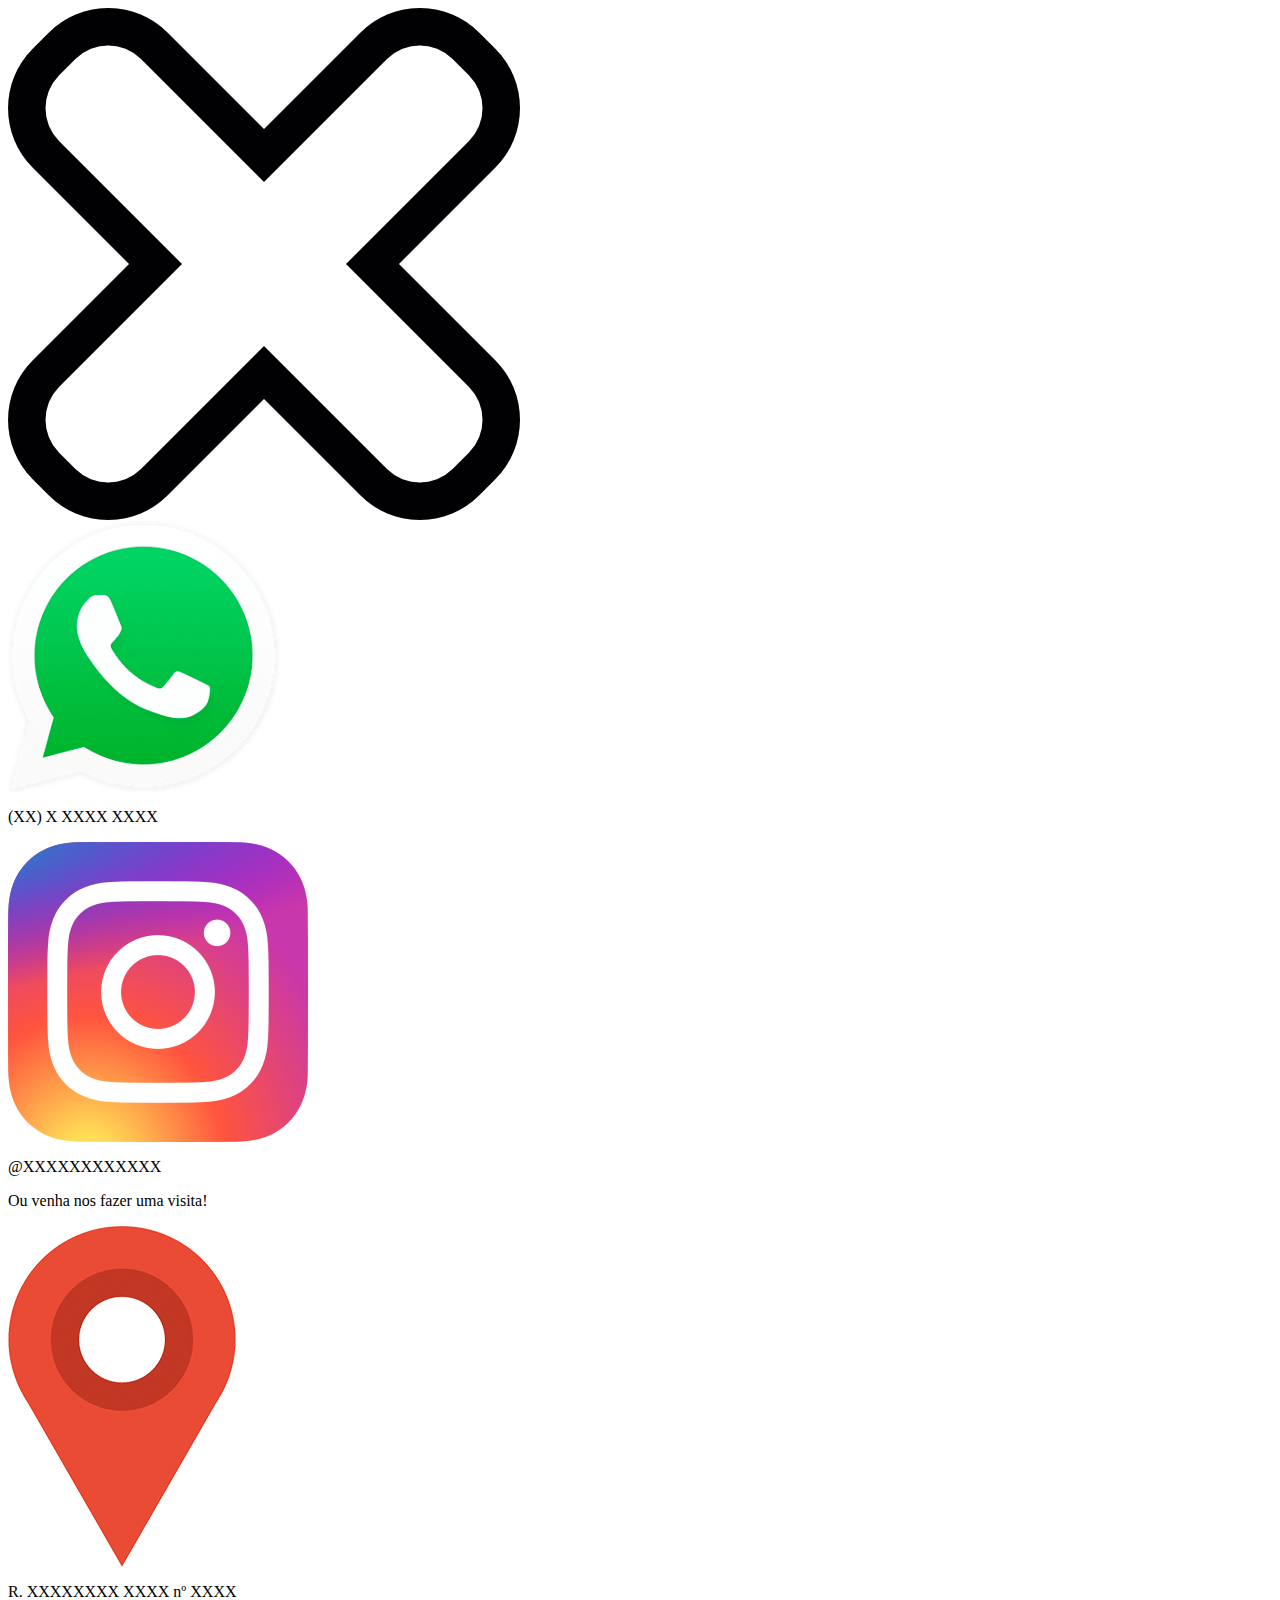
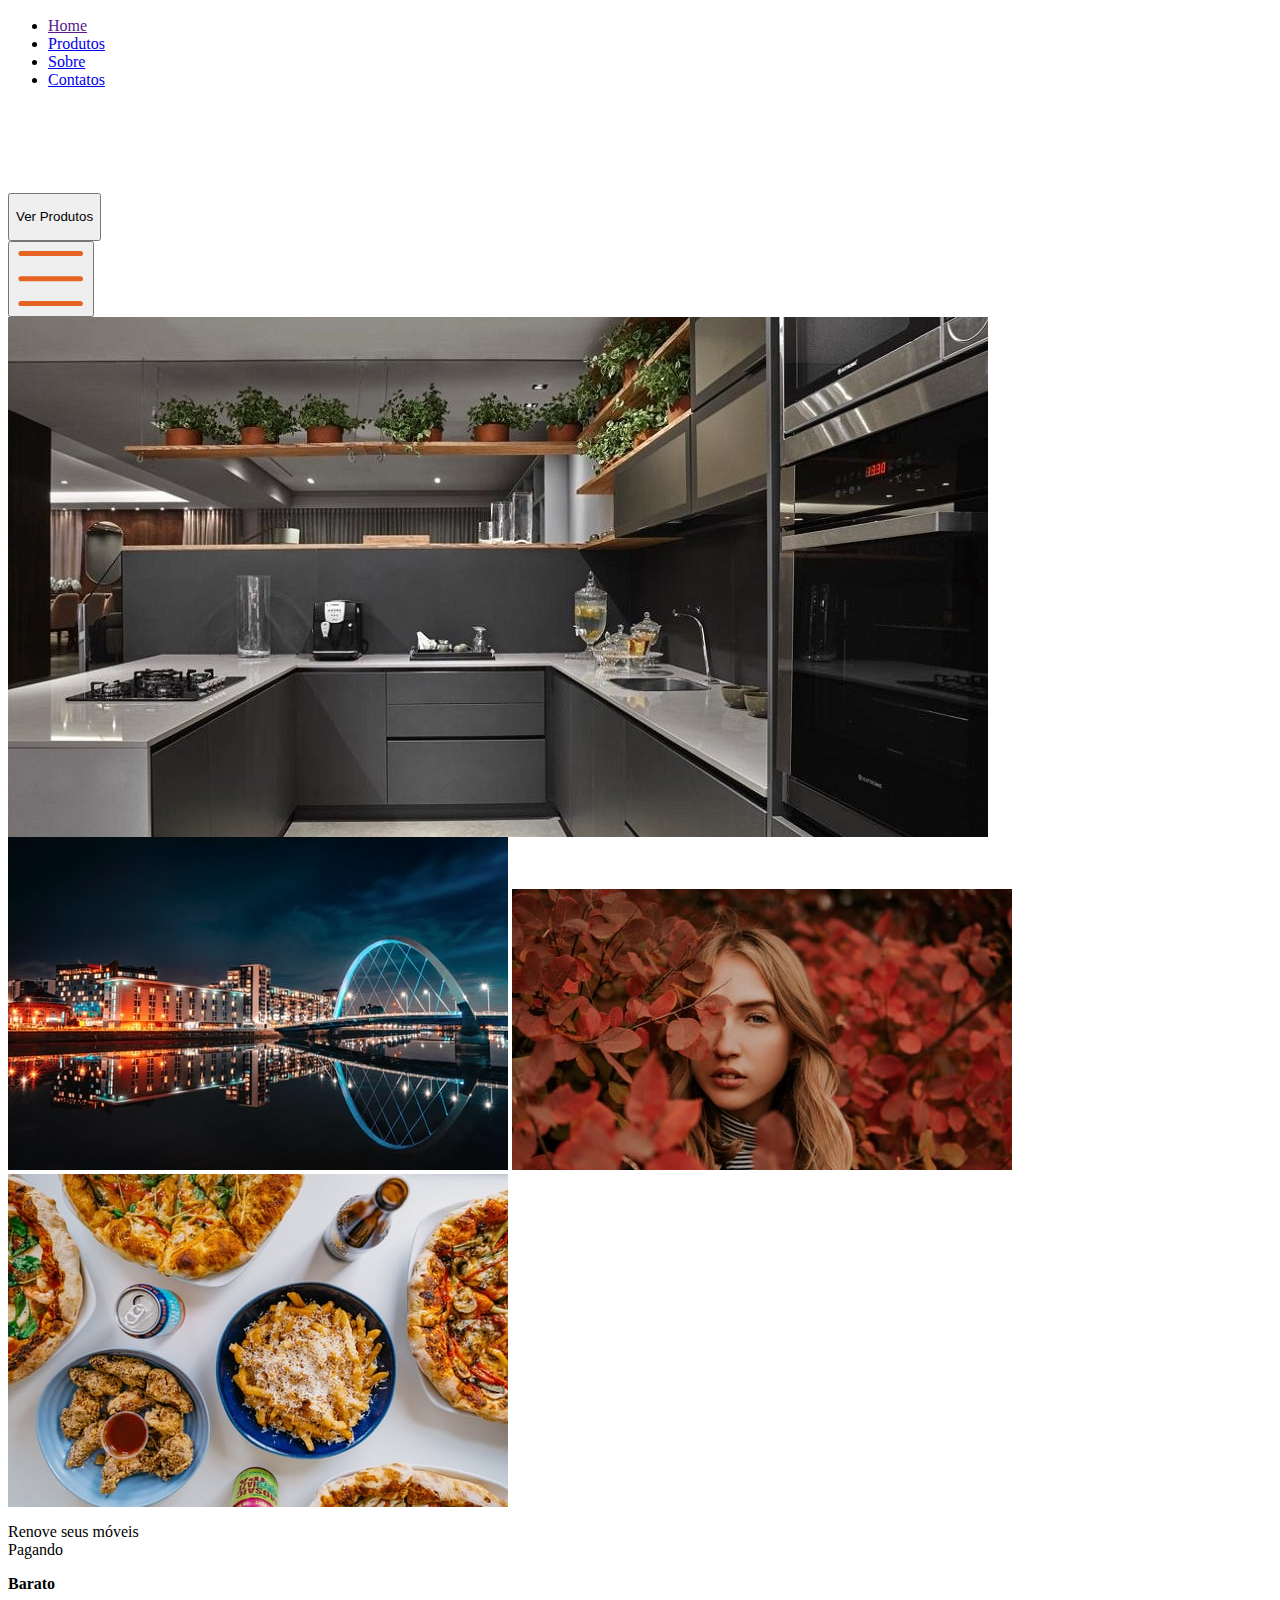
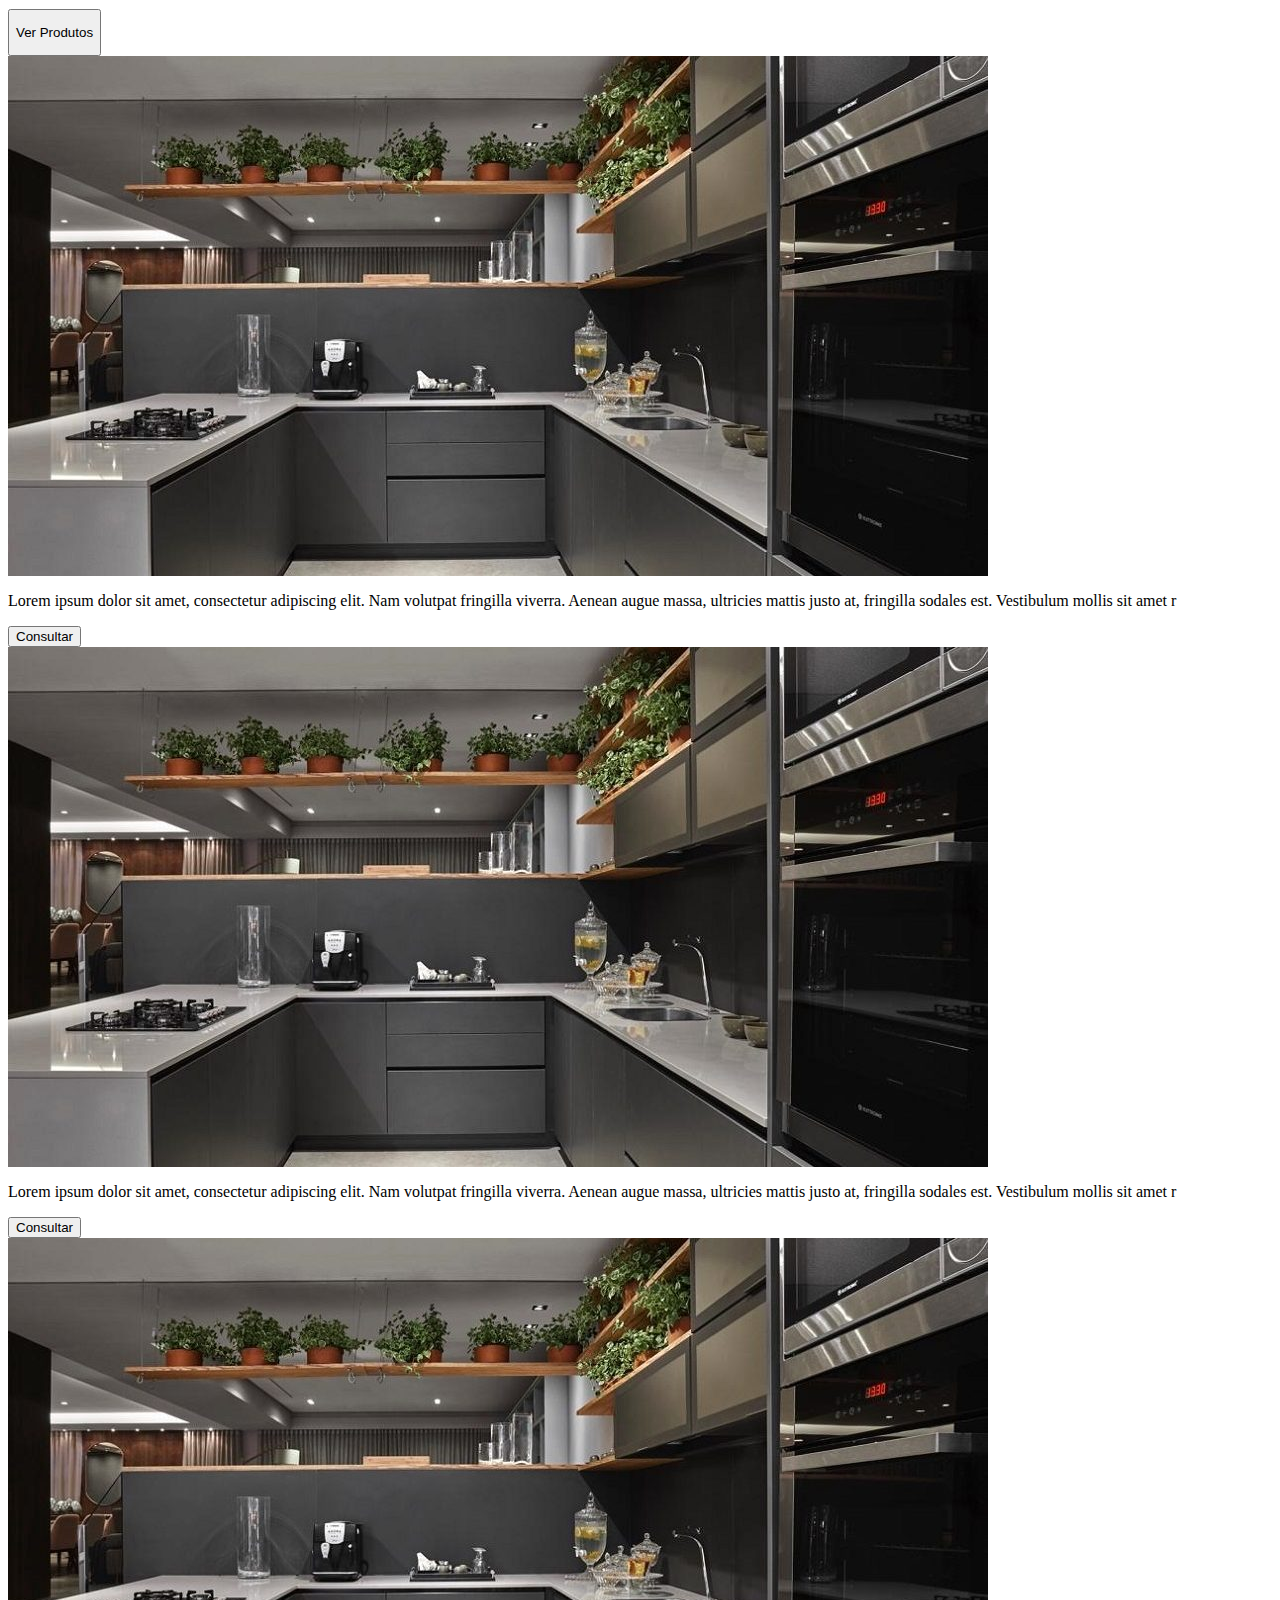
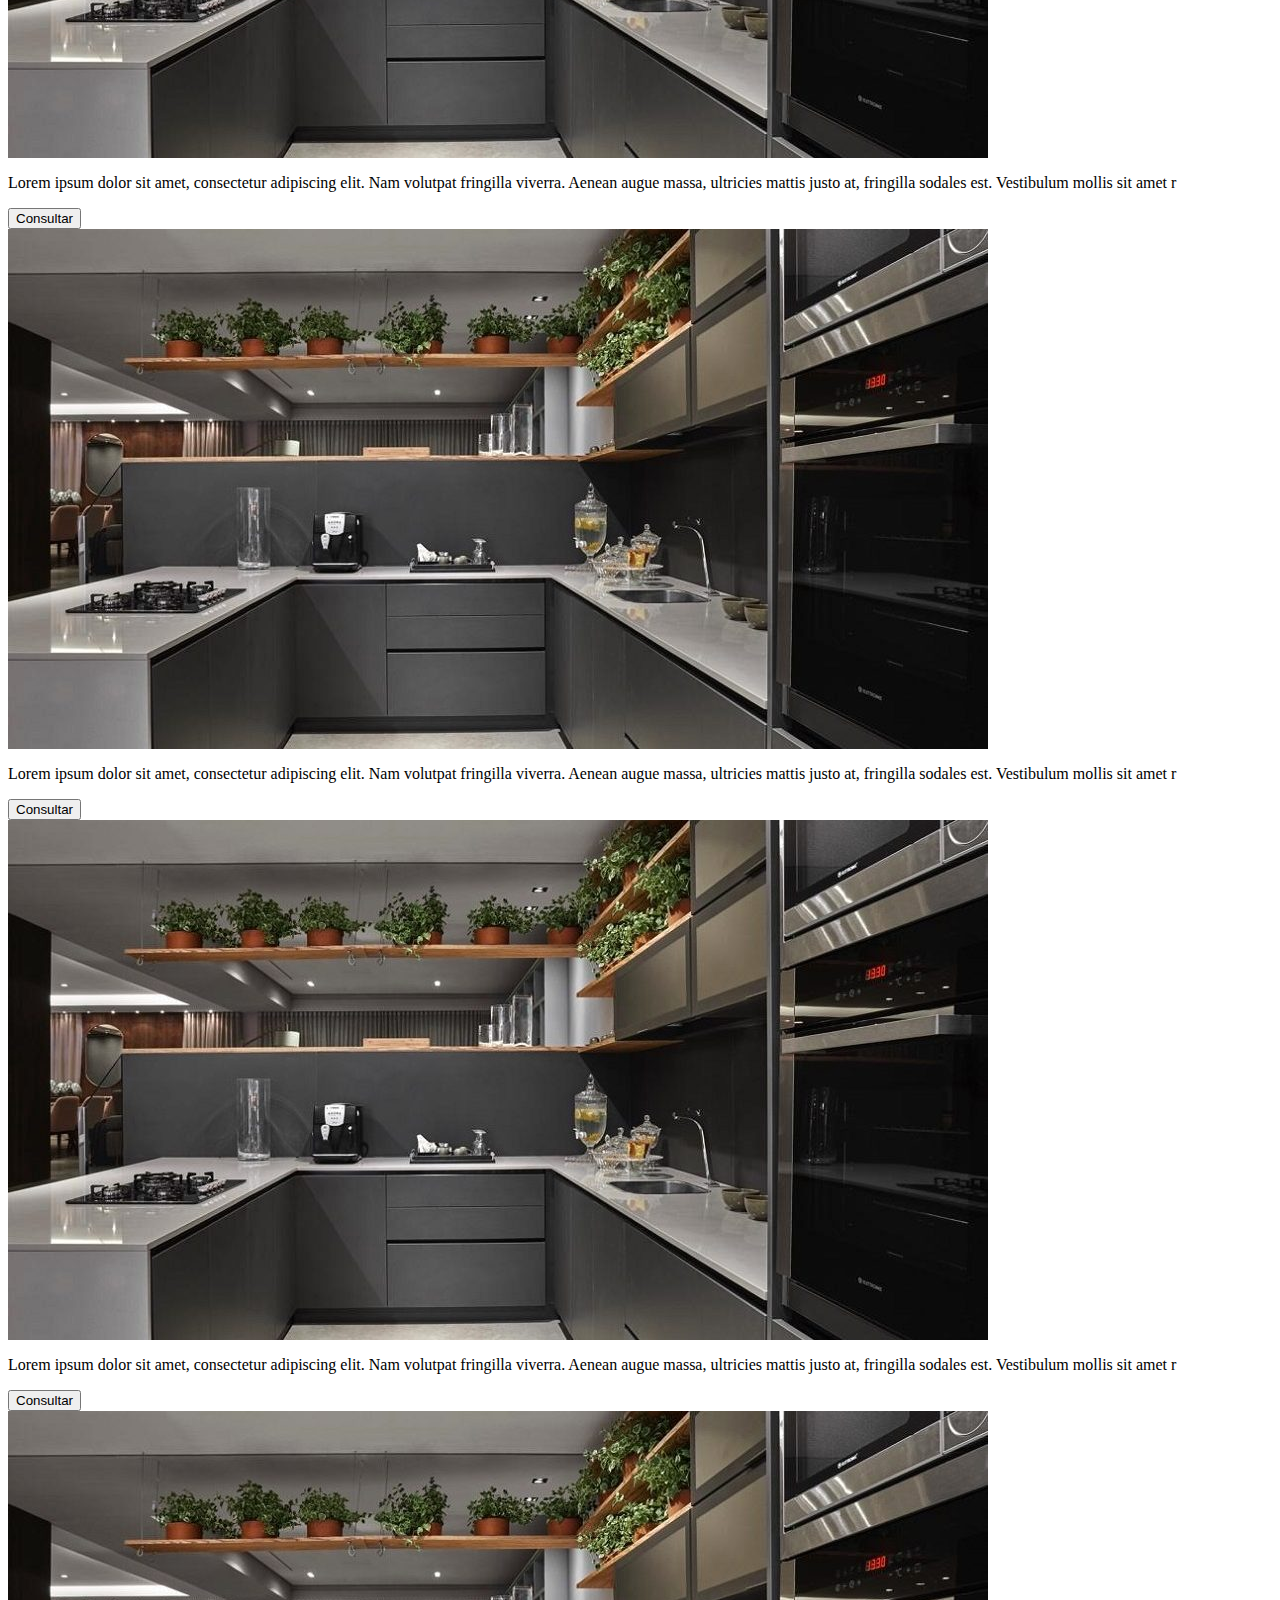
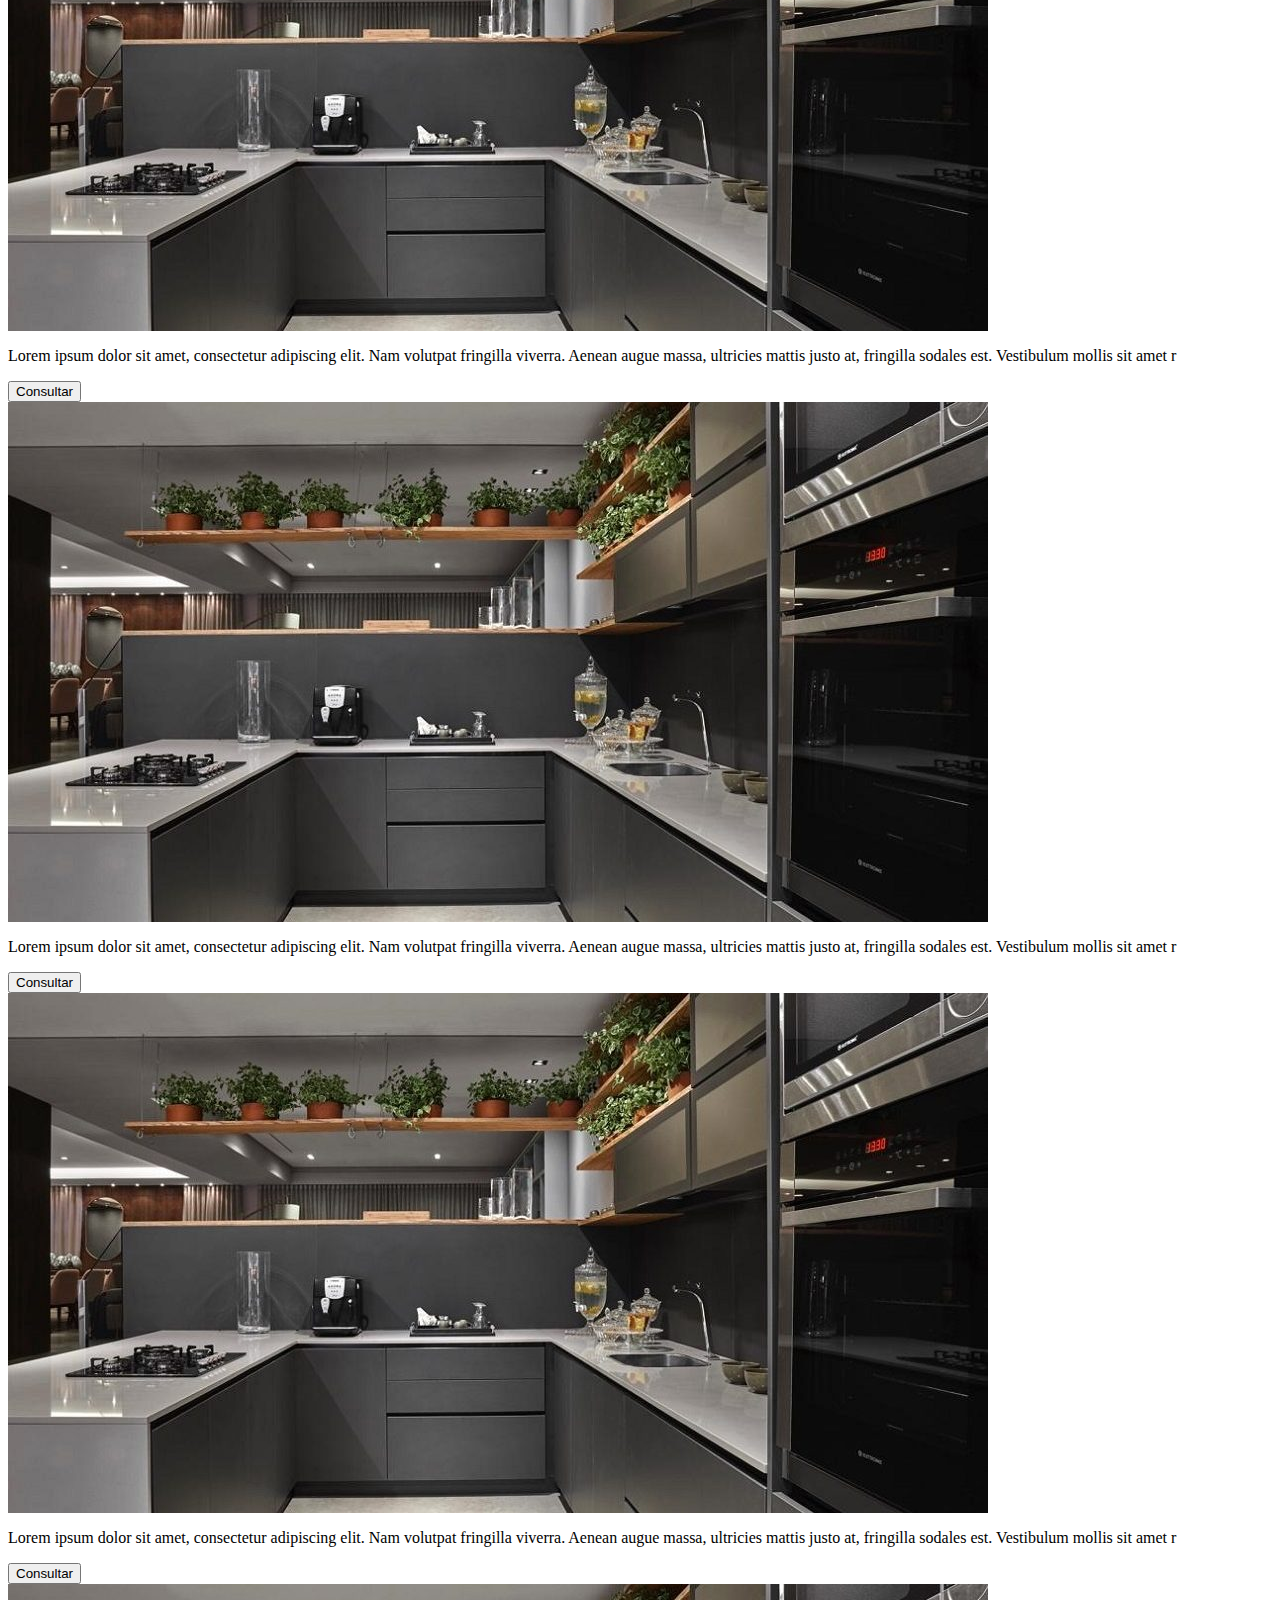
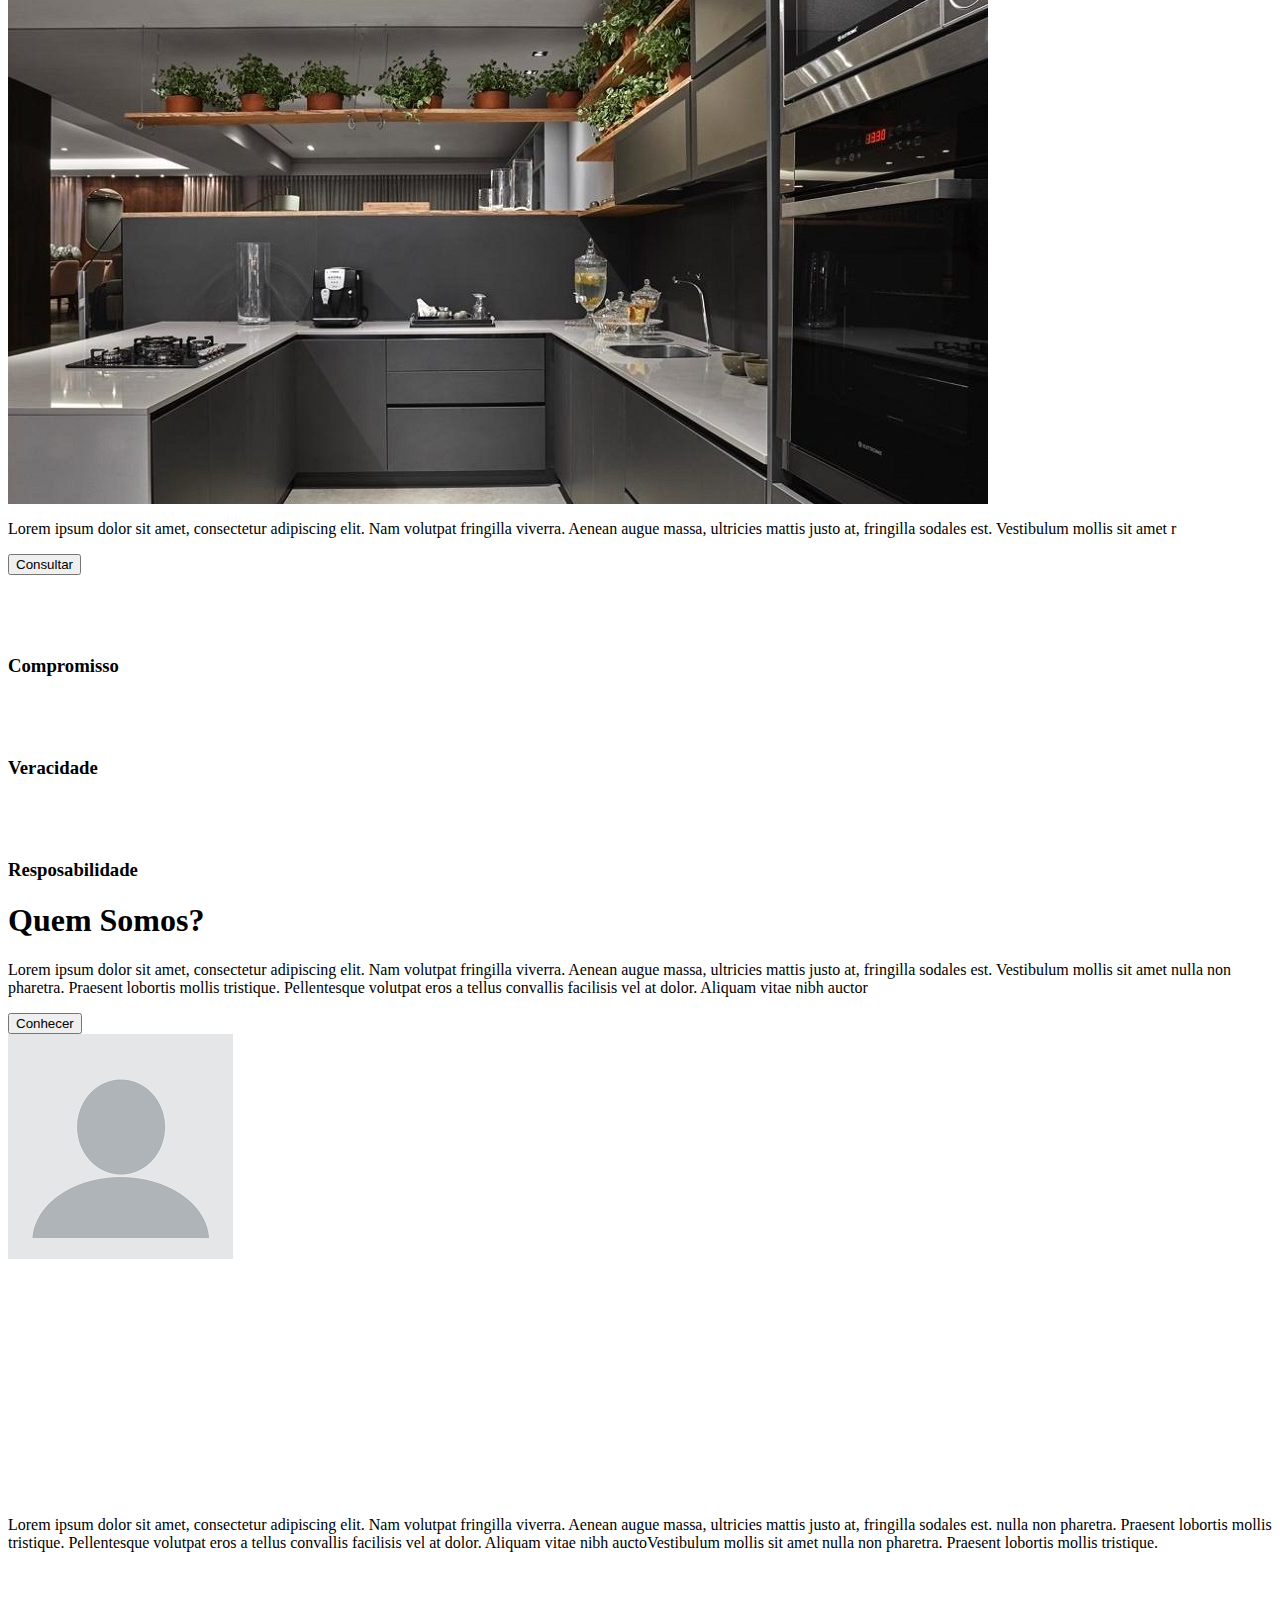
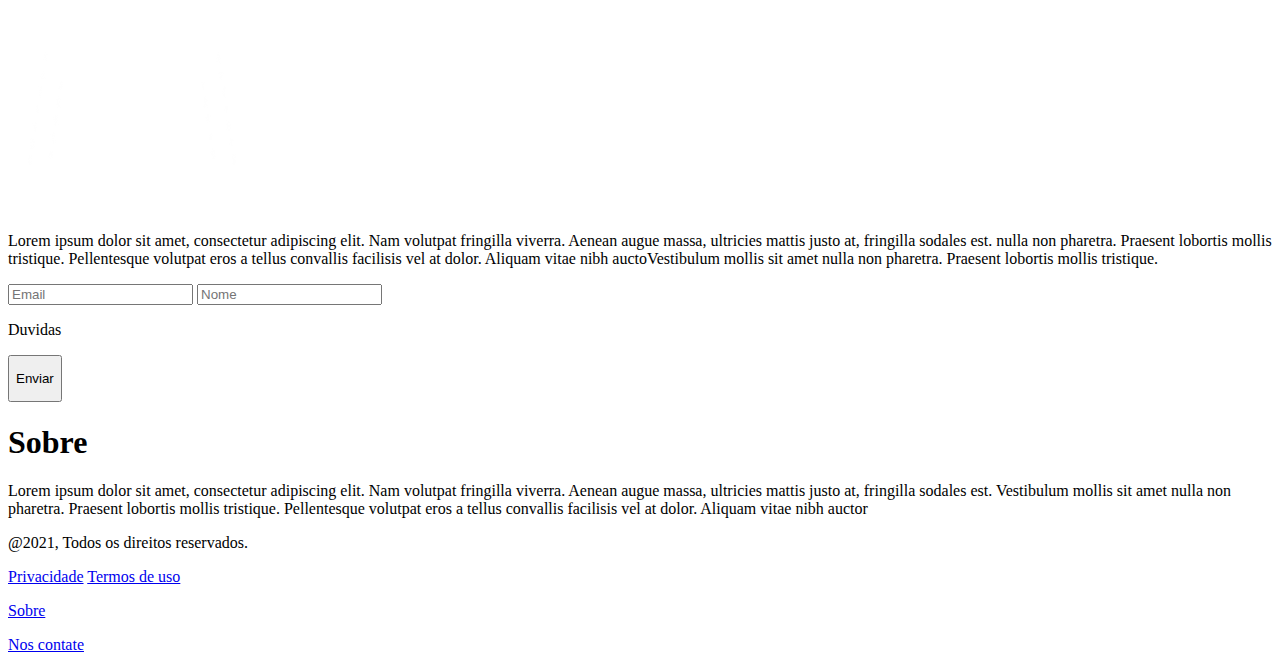
==== commit 17d05fc6: "atualização" ====
--- a/index.html
+++ b/index.html
@@ -1,15 +1,4 @@
-<!DOCTYPE html>
-<html lang="en">
-<head>
-    <meta charset="UTF-8">
-    <meta name="viewport" content="width=device-width, initial-scale=1.0">
-    <link rel="stylesheet" href="css/styleMain.css">
-    <link rel="stylesheet" href="css/styleFeed.css">
-    <link rel="stylesheet" href="css/responsive.css">
-    <link rel="stylesheet" href="css/circle.css">
-    <link rel="stylesheet" href="css/furniture.css">
-    <title>Central móveis</title>
-</head>
+
 <body>
     <div class="floating" id="contact-floating">
         <div class="contact-floating">
